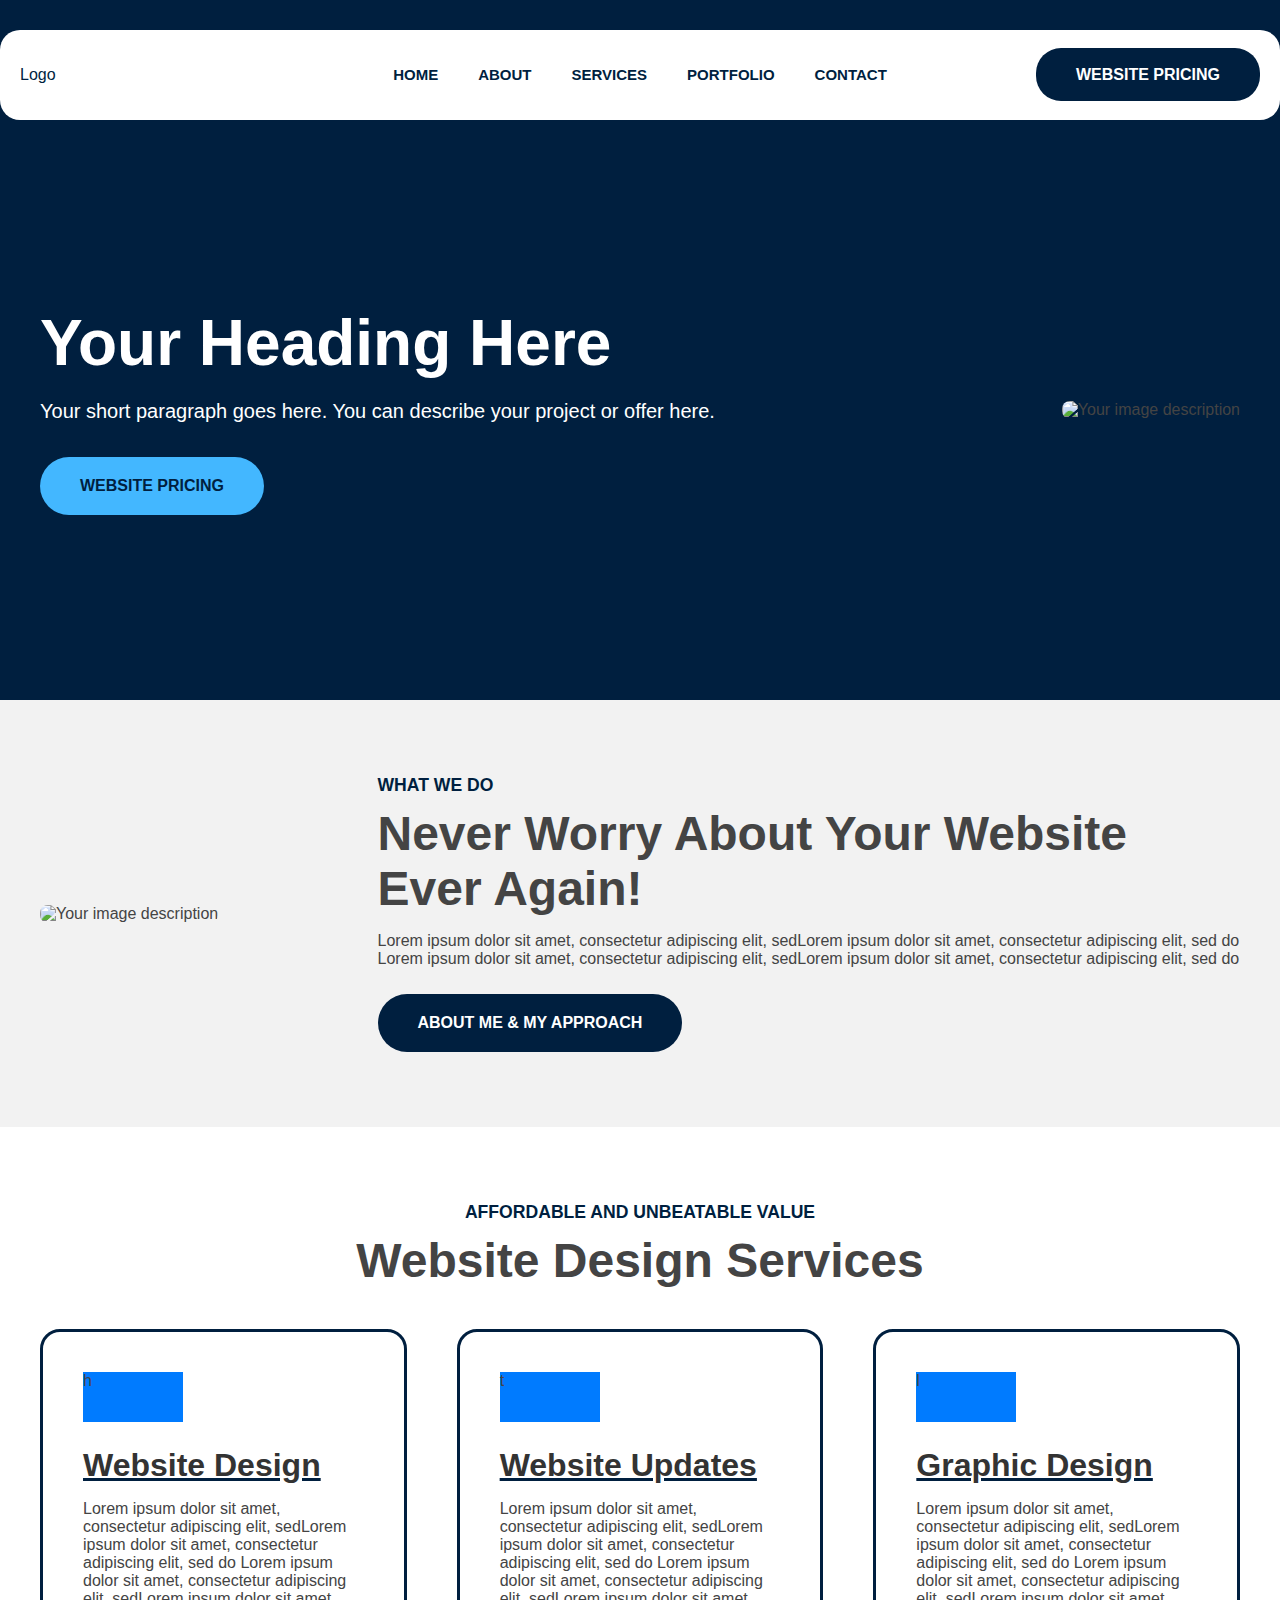
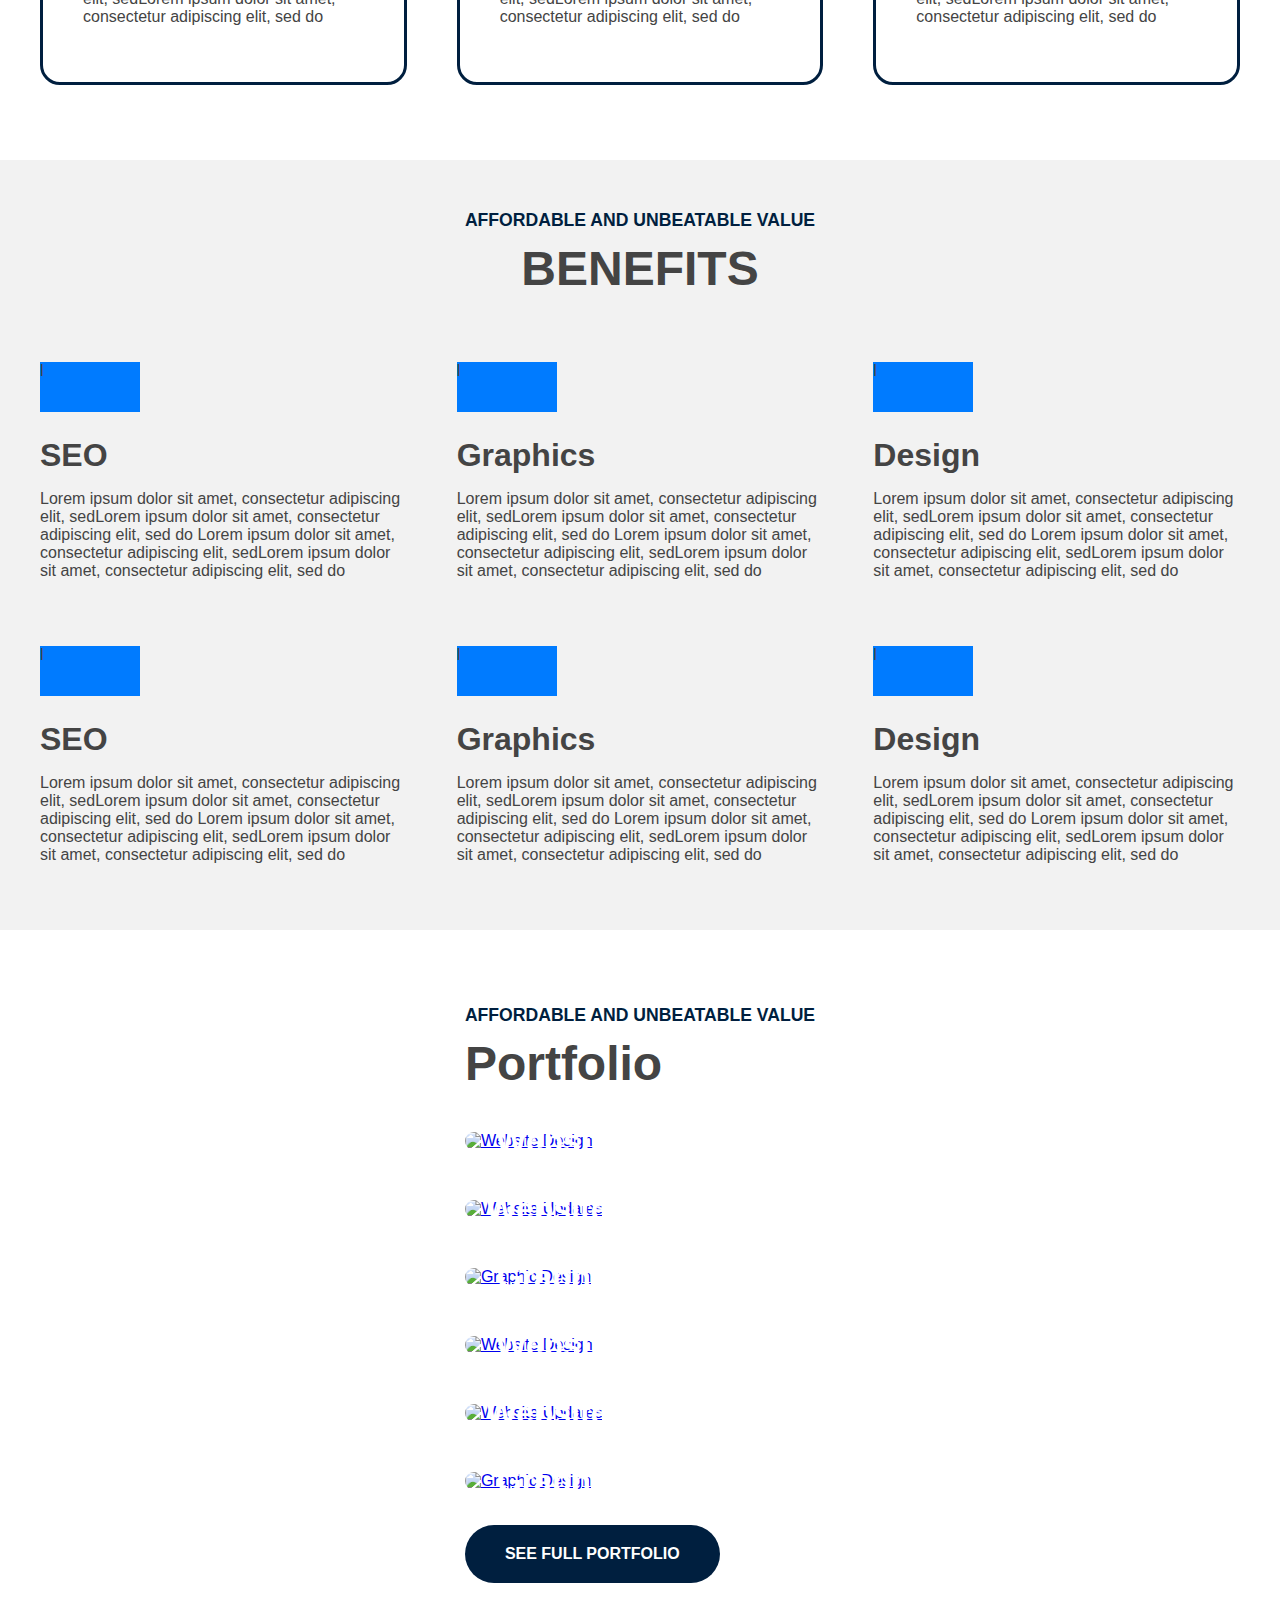
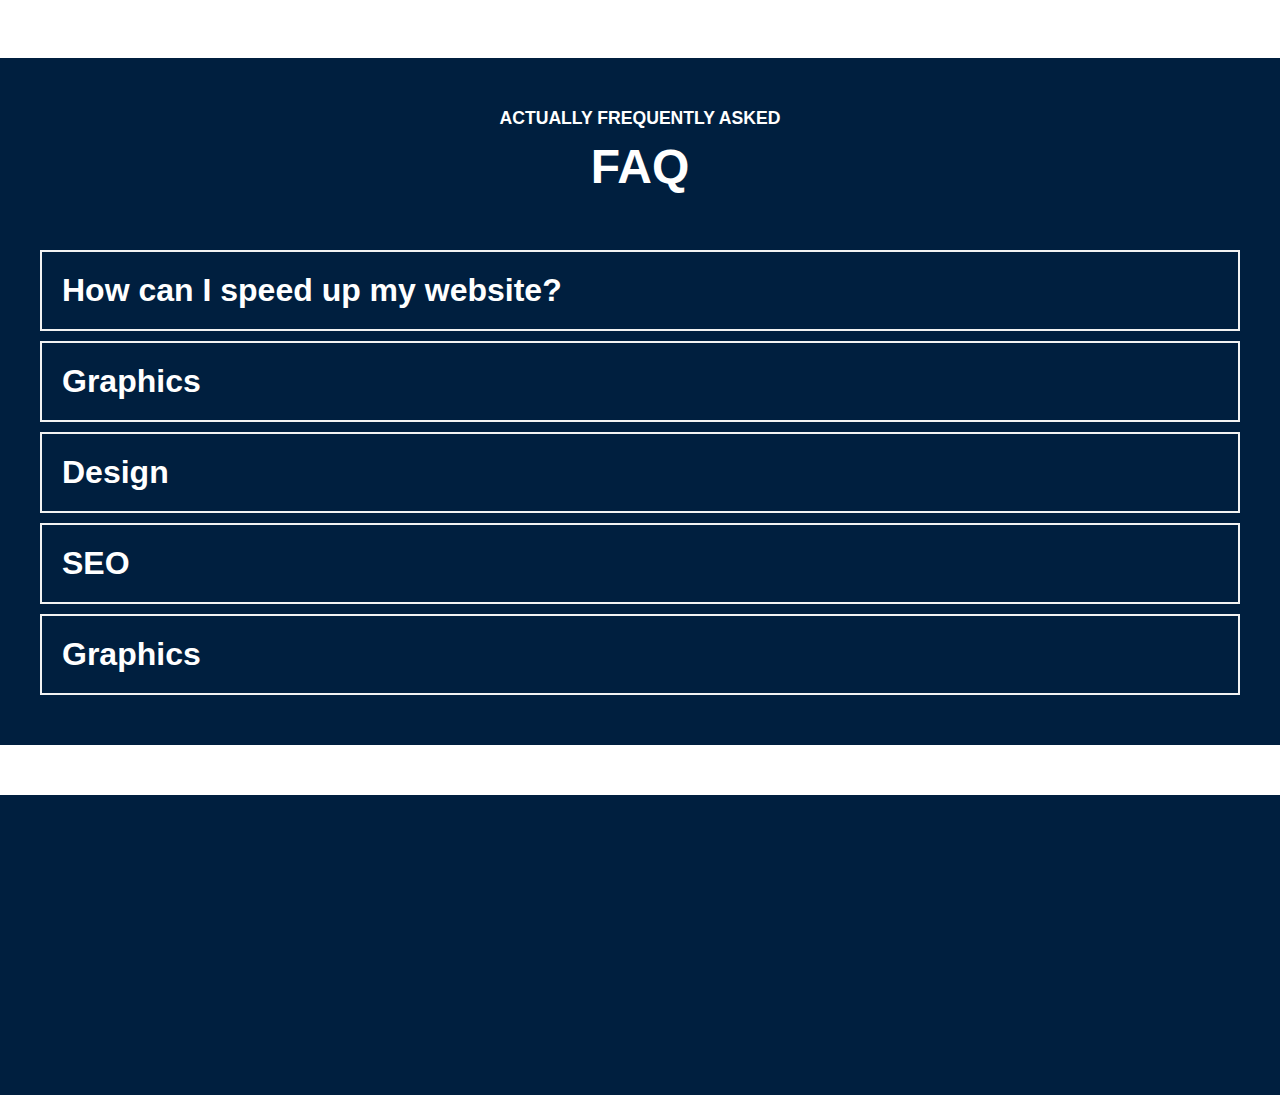
==== index.html @ e33dcdde "Added FAQs" ====
<!DOCTYPE html>
<html lang="en">
  <head>
    <meta charset="UTF-8" />
    <meta name="viewport" content="width=device-width, initial-scale=1.0" />
    <title>Weston</title>
    <link rel="stylesheet" href="./src/assets/css/root.css" />
    <link rel="stylesheet" href="./src/assets/css/local.css" />
  </head>
  <body>
    <header>
      <a href="#" class="logo">Logo</a>
      <nav class="nav">
        <ul class="nav-list">
          <li><a href="#">HOME</a></li>
          <li><a href="#">ABOUT</a></li>
          <li><a href="#">SERVICES</a></li>
          <li><a href="#">PORTFOLIO</a></li>
          <li><a href="#">CONTACT</a></li>
        </ul>
        <div class="hamburger">
          <span></span>
          <span></span>
          <span></span>
        </div>
      </nav>
      <div class="nav-cta">
        <a href="https://google.com">WEBSITE PRICING</a>
      </div>
    </header>

    <main>
      <section id="hero-section">
        <div class="hero">
          <div class="hero-text">
            <h1>Your Heading Here</h1>
            <p>
              Your short paragraph goes here. You can describe your project or
              offer here.
            </p>
            <a href="#" class="light-btn">WEBSITE PRICING</a>
          </div>
          <div class="hero-image">
            <img
              src="./src/assets/images/Advertising.JPG"
              alt="Your image description"
            />
          </div>
        </div>
      </section>

      <section id="about-section">
        <div class="about">
          <div class="about-image">
            <img
              src="./src/assets/images/Advertising.JPG"
              alt="Your image description"
            />
          </div>
          <div class="about-text">
            <h4>WHAT WE DO</h4>
            <h1>Never Worry About Your Website Ever Again!</h1>
            <p>
              Lorem ipsum dolor sit amet, consectetur adipiscing elit, sedLorem
              ipsum dolor sit amet, consectetur adipiscing elit, sed do Lorem
              ipsum dolor sit amet, consectetur adipiscing elit, sedLorem ipsum
              dolor sit amet, consectetur adipiscing elit, sed do
            </p>
            <a href="#" class="dark-btn">ABOUT ME & MY APPROACH</a>
          </div>
        </div>
      </section>

      <section id="services-section">
        <h4>AFFORDABLE AND UNBEATABLE VALUE</h4>
        <h1>Website Design Services</h1>
        <div class="services">
          <div class="service">
            <div class="icon">h</div>
            <h2><a href="#">Website Design</a></h2>
            <p>
              Lorem ipsum dolor sit amet, consectetur adipiscing elit, sedLorem
              ipsum dolor sit amet, consectetur adipiscing elit, sed do Lorem
              ipsum dolor sit amet, consectetur adipiscing elit, sedLorem ipsum
              dolor sit amet, consectetur adipiscing elit, sed do
            </p>
          </div>
          <div class="service">
            <div class="icon">t</div>
            <h2><a href="#">Website Updates</a></h2>
            <p>
              Lorem ipsum dolor sit amet, consectetur adipiscing elit, sedLorem
              ipsum dolor sit amet, consectetur adipiscing elit, sed do Lorem
              ipsum dolor sit amet, consectetur adipiscing elit, sedLorem ipsum
              dolor sit amet, consectetur adipiscing elit, sed do
            </p>
          </div>
          <div class="service">
            <div class="icon">l</div>
            <h2><a href="#">Graphic Design</a></h2>
            <p>
              Lorem ipsum dolor sit amet, consectetur adipiscing elit, sedLorem
              ipsum dolor sit amet, consectetur adipiscing elit, sed do Lorem
              ipsum dolor sit amet, consectetur adipiscing elit, sedLorem ipsum
              dolor sit amet, consectetur adipiscing elit, sed do
            </p>
          </div>
        </div>
      </section>

      <section id="benefits-section">
        <h4>AFFORDABLE AND UNBEATABLE VALUE</h4>
        <h1>BENEFITS</h1>
        <div class="benefits">
          <div class="benefit">
            <div class="icon">l</div>
            <h2>SEO</h2>
            <p>
              Lorem ipsum dolor sit amet, consectetur adipiscing elit, sedLorem
              ipsum dolor sit amet, consectetur adipiscing elit, sed do Lorem
              ipsum dolor sit amet, consectetur adipiscing elit, sedLorem ipsum
              dolor sit amet, consectetur adipiscing elit, sed do
            </p>
          </div>
          <div class="benefit">
            <div class="icon">l</div>
            <h2>Graphics</h2>
            <p>
              Lorem ipsum dolor sit amet, consectetur adipiscing elit, sedLorem
              ipsum dolor sit amet, consectetur adipiscing elit, sed do Lorem
              ipsum dolor sit amet, consectetur adipiscing elit, sedLorem ipsum
              dolor sit amet, consectetur adipiscing elit, sed do
            </p>
          </div>
          <div class="benefit">
            <div class="icon">l</div>
            <h2>Design</h2>
            <p>
              Lorem ipsum dolor sit amet, consectetur adipiscing elit, sedLorem
              ipsum dolor sit amet, consectetur adipiscing elit, sed do Lorem
              ipsum dolor sit amet, consectetur adipiscing elit, sedLorem ipsum
              dolor sit amet, consectetur adipiscing elit, sed do
            </p>
          </div>
          <div class="benefit">
            <div class="icon">l</div>
            <h2>SEO</h2>
            <p>
              Lorem ipsum dolor sit amet, consectetur adipiscing elit, sedLorem
              ipsum dolor sit amet, consectetur adipiscing elit, sed do Lorem
              ipsum dolor sit amet, consectetur adipiscing elit, sedLorem ipsum
              dolor sit amet, consectetur adipiscing elit, sed do
            </p>
          </div>
          <div class="benefit">
            <div class="icon">l</div>
            <h2>Graphics</h2>
            <p>
              Lorem ipsum dolor sit amet, consectetur adipiscing elit, sedLorem
              ipsum dolor sit amet, consectetur adipiscing elit, sed do Lorem
              ipsum dolor sit amet, consectetur adipiscing elit, sedLorem ipsum
              dolor sit amet, consectetur adipiscing elit, sed do
            </p>
          </div>
          <div class="benefit">
            <div class="icon">l</div>
            <h2>Design</h2>
            <p>
              Lorem ipsum dolor sit amet, consectetur adipiscing elit, sedLorem
              ipsum dolor sit amet, consectetur adipiscing elit, sed do Lorem
              ipsum dolor sit amet, consectetur adipiscing elit, sedLorem ipsum
              dolor sit amet, consectetur adipiscing elit, sed do
            </p>
          </div>
        </div>
      </section>

      <section id="portfolio-section">
        <h4>AFFORDABLE AND UNBEATABLE VALUE</h4>
        <h1>Portfolio</h1>
        <div class="portfolio">
          <a href="website-design.html" class="portfolio-item">
            <img
              src="/src/assets/images/Advertising.JPG"
              alt="Website Design"
            />
            <h2>Website Design</h2>
          </a>
          <a href="website-updates.html" class="portfolio-item">
            <img
              src="/src/assets/images/Advertising.JPG"
              alt="Website Updates"
            />
            <h2>Website Updates</h2>
          </a>
          <a href="graphic-design.html" class="portfolio-item">
            <img
              src="/src/assets/images/Advertising.JPG"
              alt="Graphic Design"
            />
            <h2>Graphic Design</h2>
          </a>
          <a href="website-design.html" class="portfolio-item">
            <img
              src="/src/assets/images/Advertising.JPG"
              alt="Website Design"
            />
            <h2>Website Design</h2>
          </a>
          <a href="website-updates.html" class="portfolio-item">
            <img
              src="/src/assets/images/Advertising.JPG"
              alt="Website Updates"
            />
            <h2>Website Updates</h2>
          </a>
          <a href="graphic-design.html" class="portfolio-item">
            <img
              src="/src/assets/images/Advertising.JPG"
              alt="Graphic Design"
            />
            <h2>Graphic Design</h2>
          </a>
        </div>
        <a href="#" class="dark-btn">SEE FULL PORTFOLIO</a>
      </section>

      <section id="faq-section">
        <h4>ACTUALLY FREQUENTLY ASKED</h4>
        <h1>FAQ</h1>
        <div class="questions">
          <div class="question">
            <h2 class="question-title">How can I speed up my website?</h2>
            <p class="question-answer">
              Lorem ipsum dolor sit amet, consectetur adipiscing elit, sed do
              eiusmod tempor incididunt ut labore et dolore magna aliqua.
            </p>
          </div>
          <div class="question">
            <h2 class="question-title">Graphics</h2>
            <p class="question-answer">
              Lorem ipsum dolor sit amet, consectetur adipiscing elit, sed do
              eiusmod tempor incididunt ut labore et dolore magna aliqua.
            </p>
          </div>
          <div class="question">
            <h2 class="question-title">Design</h2>
            <p class="question-answer">
              Lorem ipsum dolor sit amet, consectetur adipiscing elit, sed do
              eiusmod tempor incididunt ut labore et dolore magna aliqua.
            </p>
          </div>
          <div class="question">
            <h2 class="question-title">SEO</h2>
            <p class="question-answer">
              Lorem ipsum dolor sit amet, consectetur adipiscing elit, sed do
              eiusmod tempor incididunt ut labore et dolore magna aliqua.
            </p>
          </div>
          <div class="question">
            <h2 class="question-title">Graphics</h2>
            <p class="question-answer">
              Lorem ipsum dolor sit amet, consectetur adipiscing elit, sed do
              eiusmod tempor incididunt ut labore et dolore magna aliqua.
            </p>
          </div>
        </div>
      </section>
    </main>

    <footer></footer>

    <script src="./src/assets/js/script.js"></script>
  </body>
</html>
---- src/assets/css/root.css ----
/* Reset and body styling */
* {
  box-sizing: border-box;
}

body {
  font-family: Arial, Helvetica, sans-serif;
  color: #444;
  margin: 0;
  padding: 0;
  display: flex;
  flex-direction: column;
  align-items: center;
}

/* Global h1 styling */
h1 {
  font-size: 3rem;
  font-weight: bold;
  margin-bottom: 1rem;
  margin-top: 0px;
}

h2 {
  font-size: 2rem;
  margin-top: 25px;
  margin-bottom: 15px;
}

h3 {
  font-size: 2rem;
  margin-top: 25px;
  margin-bottom: 15px;
  text-decoration: underline;
}

h4 {
  color: #001f3f;
  font-size: 1.1rem;
  margin-top: 0px;
  margin-bottom: 10px;
}

@media (max-width: 1024px) {
  h1 {
    font-size: 2rem;
  }

  h2 {
    font-size: 1.5rem;
  }

  h3 {
    font-size: 0.9rem;
  }
}

.light-btn {
  display: inline-block;
  padding: 20px 40px;
  background-color: #43b7ff;
  color: #001f3f;
  text-decoration: none;
  border-radius: 35px;
  font-weight: bold;
  margin-top: 10px;
}

.light-btn:hover {
  background-color: white;
}

.dark-btn {
  display: inline-block;
  padding: 20px 40px;
  background-color: #001f3f;
  color: white;
  text-decoration: none;
  border-radius: 35px;
  font-weight: bold;
  margin-top: 10px;
}

.dark-btn:hover {
  background-color: #007bff;
}

.icon {
  background-color: #007bff;
  width: 100px;
  height: 50px;
}

.nav-cta {
  flex: 1;
  text-align: right;
}

.nav-cta a {
  text-align: center;
  text-decoration: none;
  color: white;
  background-color: #001f3f;
  font-weight: bold;
  padding: 18px 40px;
  border-radius: 25px;
}

.nav-cta a:hover {
  background-color: #007bff;
}

/* Header styling */
header {
  width: 100%;
  height: 90px;
  display: flex;
  align-items: center;
  justify-content: space-between;
  max-width: 1400px;
  padding: 10px 20px;
  margin-top: 30px;
  background-color: white;
  border-radius: 20px;
  z-index: 2;
  transition: all 0.3s ease;
}

/* Sticky header styling */
header.sticky {
  position: sticky;
  top: 0;
  left: 0;
  width: 100%;
  max-width: 100%;
  border-radius: 0; /* Remove border radius */
  box-shadow: 0px 4px 8px rgba(0, 0, 0, 0.1);
  z-index: 10;
}

.logo {
  flex: 1;
  text-decoration: none;
  color: #001f3f;
}

.nav {
  flex: 2;
  position: relative;
}

.nav-list {
  display: flex;
  justify-content: center;
  list-style: none;
  padding: 0;
  margin: 0;
}

.nav-list li {
  margin: 0 20px;
}

.nav-list a {
  text-decoration: none;
  color: #001f3f;
  font-weight: bold;
  font-size: 15px;
}

.nav-list a:hover {
  color: #007bff;
}

/* Hamburger menu styling */
.hamburger {
  display: none;
  flex-direction: column;
  cursor: pointer;
  gap: 4px;
  border-radius: 8px;
  background-color: #001f3f; /* Dark blue background */
  transition: background-color 0.3s ease;
  width: 50px;
  height: 50px;
}

.hamburger span {
  width: 25px;
  height: 3px;
  background-color: white;
  transition: all 0.3s ease;
}

/* Transform hamburger into 'X' */
.hamburger.active span:nth-child(1) {
  transform: rotate(45deg);
  position: relative;
  top: 8px;
}

.hamburger.active span:nth-child(2) {
  opacity: 0; /* Hide the middle bar */
}

.hamburger.active span:nth-child(3) {
  transform: rotate(-45deg);
  position: relative;
  top: -8px;
}

/* Responsive Styling */
@media (max-width: 1024px) {
  header {
    display: block;
    width: 90%;
  }

  .logo {
    position: relative;
    top: 25px;
  }

  .nav {
    display: block;
  }

  .nav-list {
    display: none; /* Hide the navigation links */
  }

  .nav-cta {
    display: none; /* Hide the CTA button */
  }

  .hamburger {
    display: flex; /* Show the hamburger menu */
    align-items: center;
    justify-content: center;
    margin-left: auto;
  }

  .nav-list.active {
    display: flex;
    flex-direction: column;
    position: absolute;
    text-align: center;
    width: 100%;
    top: 60px;
    background-color: rgb(252, 252, 252);
    padding: 25px;
    border-radius: 10px;
    box-shadow: 0px 4px 8px rgba(0, 0, 0, 0.1);
  }

  .nav-list.active li {
    margin: 15px 0;
  }

  .nav-list.active li a {
    font-size: clamp(15px, 2vw, 24px);
  }
}

main {
  width: 100%;
  display: flex;
  flex-direction: column;
  align-items: center;
  margin-bottom: 50px;
}

footer {
  width: 100%;
  height: 300px;
  background-color: #001f3f;
}
---- src/assets/css/local.css ----
/* PAGE-SPECIFIC STYLES FOR THE HOME PAGE */

/*-- -------------------------- -->
<---          Home           -->
<--- -------------------------- -*/

#hero-section {
  width: 100%;
  height: 700px;
  background-color: #001f3f;
  margin-top: -120px;
  display: flex;
  align-items: center;
  justify-content: center;
}

/* HERO SECTION */
.hero {
  display: flex;
  align-items: center;
  justify-content: space-between;
  max-width: 1400px;
  width: 100%;
  padding: 10px 40px;
  overflow: hidden;
}

.hero-text {
  margin-top: 120px;
  color: white;
}

.hero-text h1 {
  font-size: 4rem;
  margin-bottom: 1rem;
}

.hero-text p {
  font-size: 1.25rem;
  margin-bottom: 1.5rem;
}

.hero-image {
  margin-left: 25px;
  margin-top: 120px;
}

.hero-image img {
  min-width: 100px;
  max-width: 400px;
  height: auto;
  object-fit: cover;
  border-radius: 8px;
}

/* Responsive Styles */
@media (max-width: 1024px) {
  .hero {
    flex-direction: column; /* Stack items on top of each other */
    height: auto; /* Allow height to adjust based on content */
    padding: 20px; /* Add more padding on mobile */
  }

  .hero-text {
    max-width: 100%; /* Allow text to take full width */
    text-align: center; /* Center text on smaller screens */
  }

  .hero h1 {
    font-size: 2.5rem; /* Smaller font size for mobile */
  }

  .hero p {
    font-size: 1rem; /* Smaller paragraph size for mobile */
  }

  .hero-image {
    max-height: 280px;
    display: flex; /* Center image */
    justify-content: center;
    margin: 0px;
    margin-top: 35px; /* Space above the image */
  }

  .hero-image img {
    max-width: 100%; /* Ensure image is responsive */
    height: auto; /* Maintain aspect ratio */
  }
}

/* ABOUT SECTION */
#about-section {
  width: 100%;
  background-color: #f2f2f2;
  display: flex;
  justify-content: center;
  align-items: center;
}

.about {
  display: flex;
  align-items: center;
  justify-content: space-between;
  max-width: 1400px;
  width: 100%;
  padding: 75px 40px;
}

.about-image {
  flex: 1;
}

.about-text {
  flex: 3;
  margin-left: 50px;
}

.about-image img {
  min-width: 100px;
  max-width: 400px;
  height: auto;
  object-fit: cover;
  border-radius: 8px;
}

/* Responsive Styles */
@media (max-width: 1024px) {
  .about {
    flex-direction: column;
    align-items: start;
    padding: 40px 20px;
  }

  .about-image {
    max-height: 400px;
    display: flex;
    justify-content: center;
    margin-top: 35px;
  }

  .about-image img {
    max-width: 100%; /* Ensure image is responsive */
    height: auto; /* Maintain aspect ratio. */
  }

  .about-text {
    order: -1;
    margin-left: 0px;
  }
}

#services-section {
  display: flex;
  flex-direction: column;
  align-items: center;
  max-width: 1300px;
  margin-top: 75px;
  margin-left: 40px;
  margin-right: 40px;
}

.services {
  display: grid;
  grid-template-columns: repeat(auto-fit, minmax(300px, 1fr));
  gap: 50px;
  margin-top: 25px;
}

.service {
  border: 3px solid #001f3f;
  border-radius: 20px;
  padding: 40px;
}

.service a {
  color: #333;
  text-decoration-color: #001f3f;
}

/* BENEFITS SECTION */
#benefits-section {
  width: 100%;
  background-color: #f2f2f2;
  display: flex;
  flex-direction: column;
  justify-content: center;
  align-items: center;
  padding-top: 50px;
  margin-top: 75px;
}

.benefits {
  display: grid;
  grid-template-columns: repeat(auto-fit, minmax(300px, 1fr));
  gap: 50px;
  max-width: 1300px;
  width: 100%;
  padding: 50px 40px;
}

#portfolio-section {
  display: flex;
  flex-direction: column;
  align-items: start;
  max-width: 1300px;
  margin-top: 75px;
  margin-left: 40px;
  margin-right: 40px;
}

.portfolio {
  display: grid;
  grid-template-columns: repeat(auto-fit, minmax(300px, 1fr));
  gap: 50px;
  margin-top: 25px;
  margin-bottom: 25px;
}

.portfolio-item {
  position: relative;
  overflow: hidden;
  border-radius: 20px;
}

/* Overlay background */
.portfolio-item::before {
  content: "";
  position: absolute;
  top: 0;
  left: 0;
  width: 100%;
  height: 100%;
  z-index: 1;
}

.portfolio-item img {
  width: 100%;
  height: 100%;
  object-fit: cover;
}

.portfolio-item h2 {
  position: absolute;
  top: 50%;
  left: 50%;
  transform: translate(-50%, -50%);
  margin: 0;
  color: white;
  text-align: center;
  padding: 10px 20px;
  border-radius: 10px;
  white-space: nowrap;
  z-index: 2;
}

/* FAQ SECTION */
#faq-section {
  width: 100%;
  background-color: #001f3f;
  color: white;
  display: flex;
  flex-direction: column;
  justify-content: center;
  align-items: center;
  padding-top: 50px;
  margin-top: 75px;
}

#faq-section h4 {
  color: white;
}

.questions {
  display: grid;
  grid-template-columns: repeat(1fr);
  max-width: 1300px;
  width: 100%;
  padding: 40px 40px;
}

.question {
  border: 2px solid #f2f2f2;
  padding: 10px 20px;
  margin-bottom: 10px;
}

.question-title {
  cursor: pointer;
  font-weight: bold;
  margin: 0;
  padding: 10px 0;
}

.question-answer {
  display: none; /* Hide answers by default */
  padding: 10px 0;
  color: #f2f2f2;
  margin: 0;
}
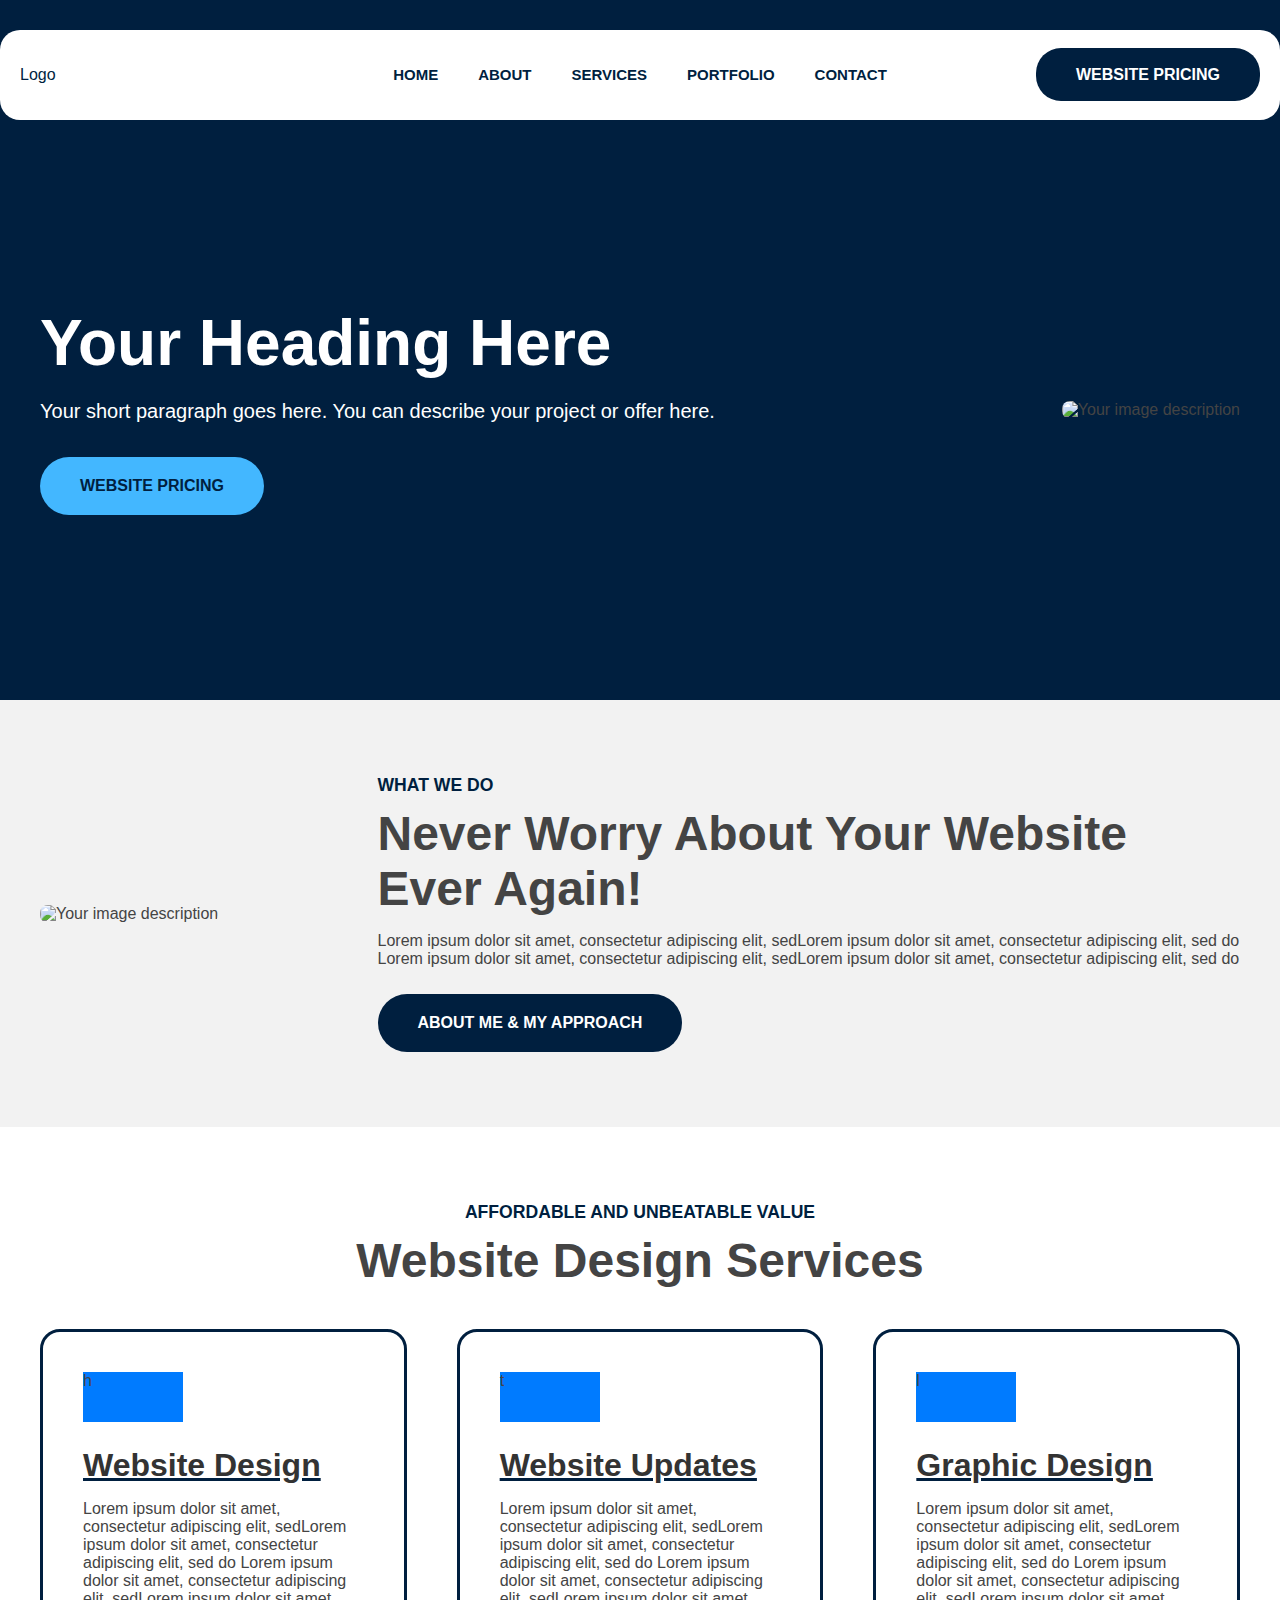
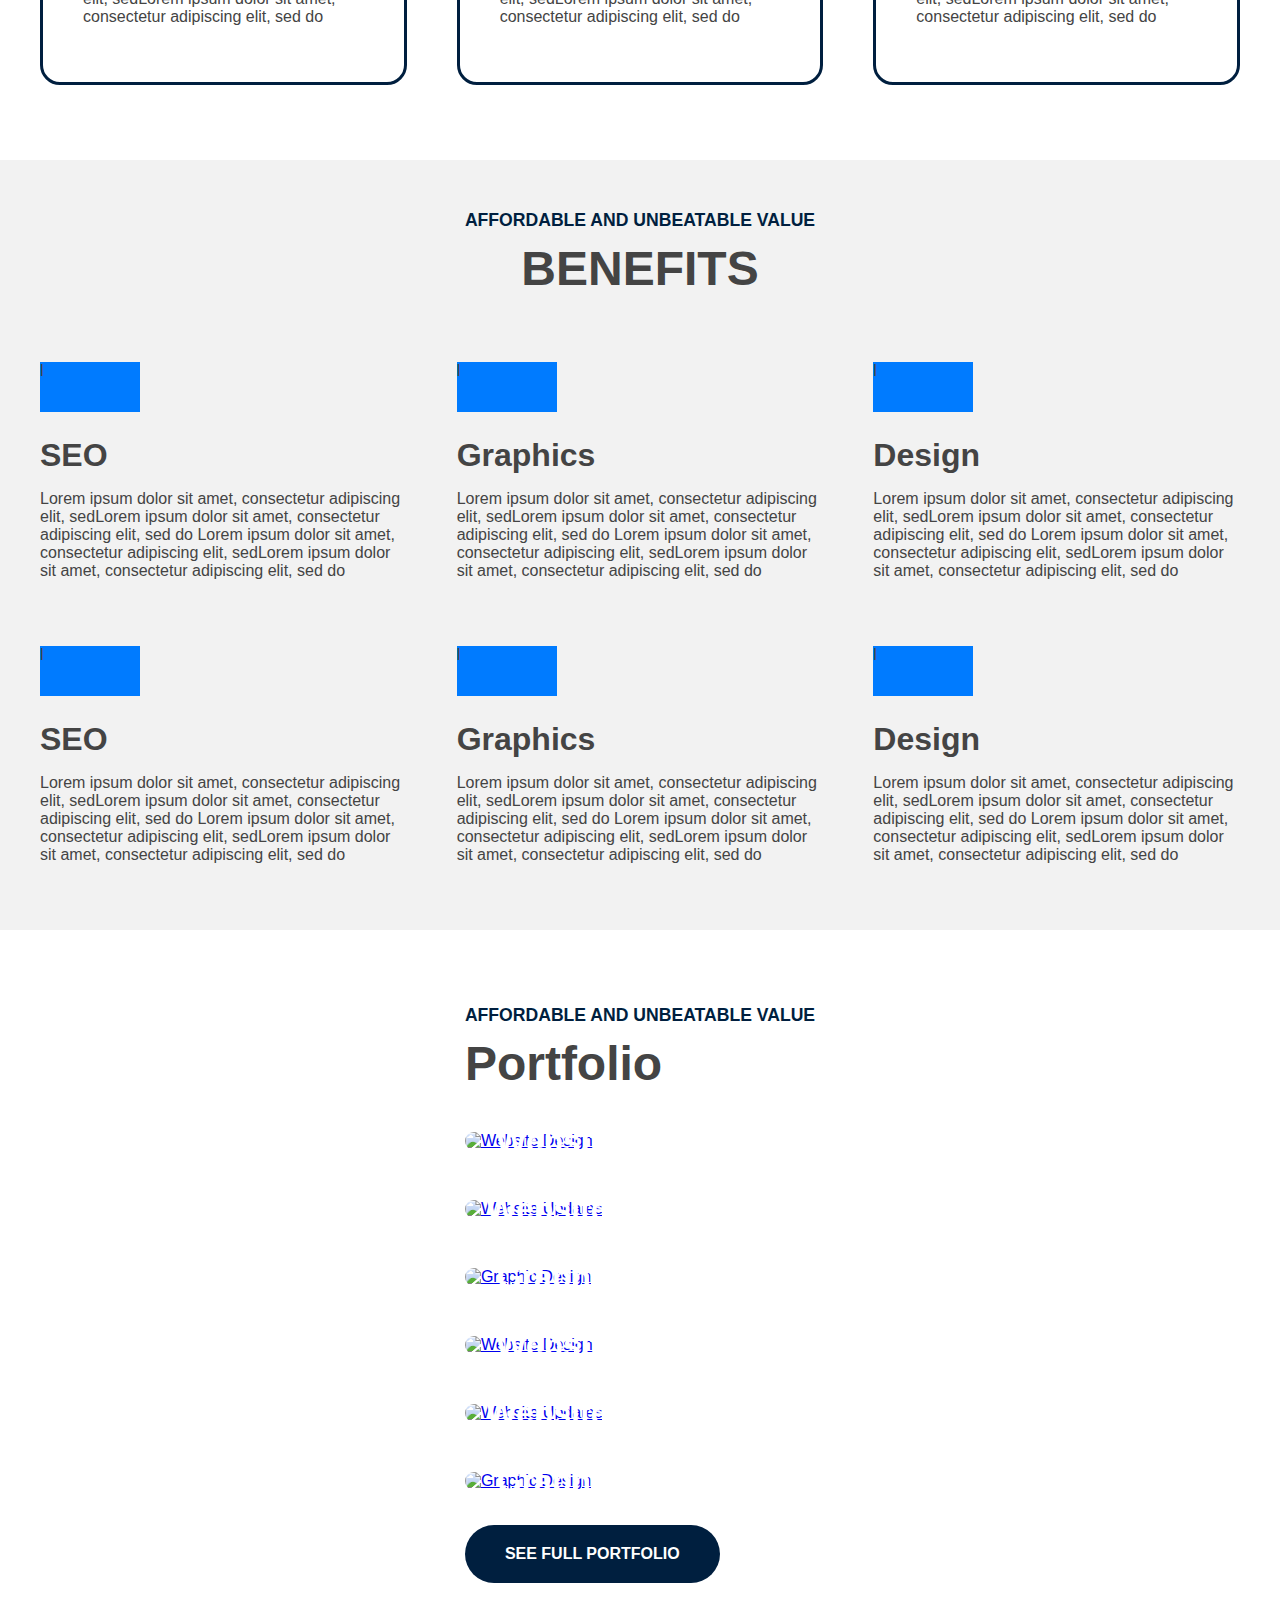
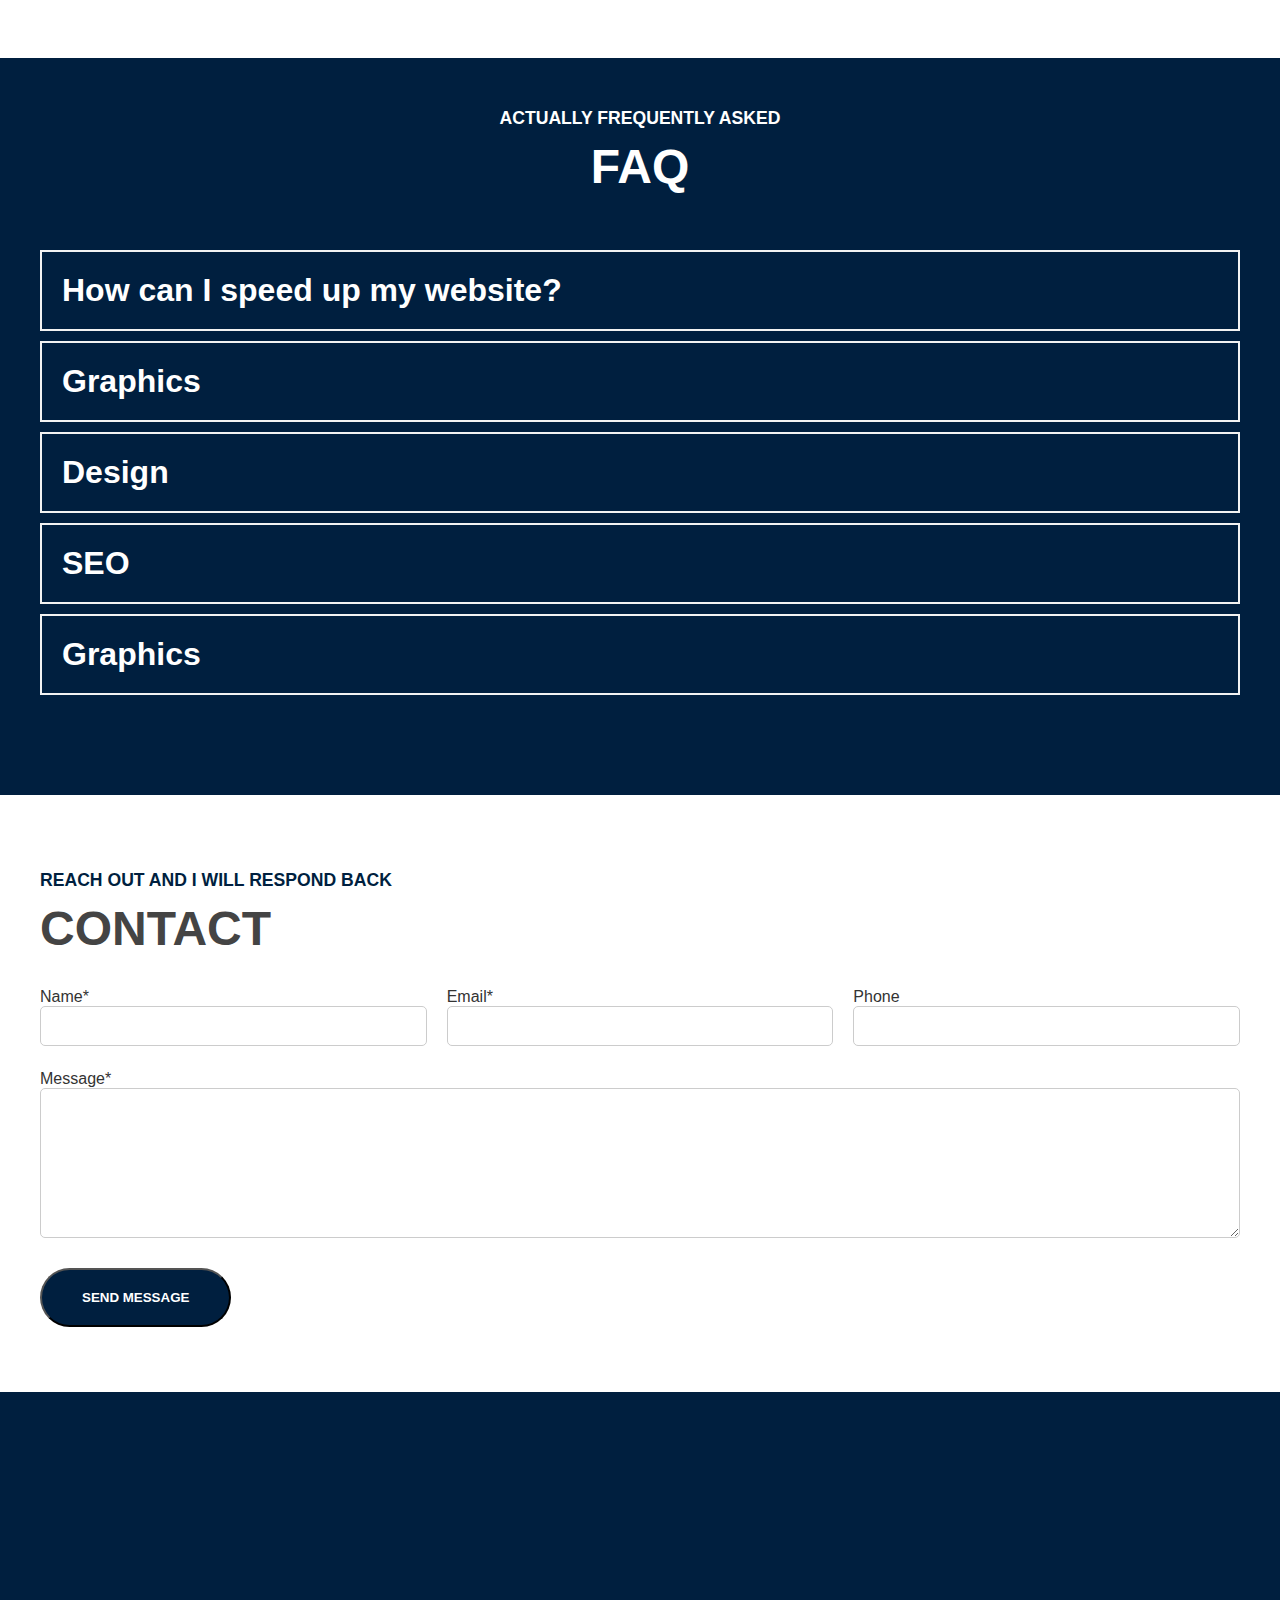
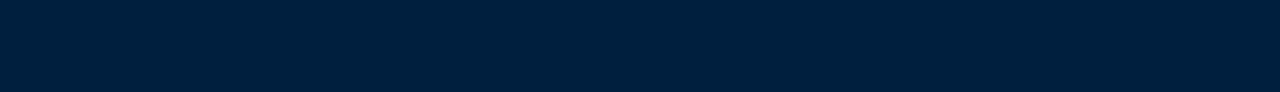
==== commit 4057444a: "Contact Section Updates" ====
--- a/index.html
+++ b/index.html
@@ -266,6 +266,43 @@
           </div>
         </div>
       </section>
+
+      <section id="contact-section">
+        <h4>REACH OUT AND I WILL RESPOND BACK</h4>
+        <h1>CONTACT</h1>
+        <form
+          name="contact"
+          action="POST"
+          data-netlify="true"
+          netlify-honeypot="bot-field"
+        >
+          <input type="hidden" name="form-name" value="contact" />
+          <p hidden>
+            <label
+              >Don’t fill this out if you're human: <input name="bot-field"
+            /></label>
+          </p>
+          <div class="form-row">
+            <p>
+              <label>Name* <input type="text" name="name" required /></label>
+            </p>
+            <p>
+              <label>Email* <input type="email" name="email" required /></label>
+            </p>
+            <p>
+              <label>Phone <input type="text" name="phone" /></label>
+            </p>
+          </div>
+          <p>
+            <label
+              >Message* <textarea name="message" required></textarea>
+            </label>
+          </p>
+          <p>
+            <button type="submit" class="dark-btn">SEND MESSAGE</button>
+          </p>
+        </form>
+      </section>
     </main>
 
     <footer></footer>
--- a/src/assets/css/local.css
+++ b/src/assets/css/local.css
@@ -262,7 +262,7 @@
   flex-direction: column;
   justify-content: center;
   align-items: center;
-  padding-top: 50px;
+  padding: 50px 0px;
   margin-top: 75px;
 }
 
@@ -297,3 +297,67 @@
   color: #f2f2f2;
   margin: 0;
 }
+
+#contact-section {
+  display: flex;
+  flex-direction: column;
+  align-items: flex-start; /* Align the section contents to the left */
+  width: 100%; /* Ensure the section takes full width */
+  max-width: 1380px;
+  margin-top: 75px;
+  padding-left: 40px;
+  padding-right: 40px;
+}
+
+form {
+  width: 100%; /* Ensure form takes up full width of its container */
+}
+
+form .form-row {
+  display: flex;
+  justify-content: space-between;
+  gap: 20px;
+  margin-bottom: 15px;
+}
+
+form .form-row p {
+  flex: 1;
+  margin-bottom: 0;
+}
+
+form p {
+  margin-bottom: 15px;
+}
+
+form label {
+  display: block;
+  margin-bottom: 8px;
+  color: #333;
+}
+
+form input[type="text"],
+form input[type="email"],
+form textarea {
+  width: 100%; /* Make the inputs and textarea take up full width */
+  padding: 10px;
+  border: 1px solid #ccc;
+  border-radius: 5px;
+  font-family: Arial, Helvetica, sans-serif;
+  font-size: 16px;
+}
+
+form textarea {
+  min-height: 150px;
+}
+
+.thank-you-message h2 {
+  color: #ccc;
+}
+
+/* Media Query for max-width 1024px */
+@media (max-width: 1024px) {
+  form .form-row {
+    flex-direction: column; /* Stack elements vertically */
+    gap: 0px;
+  }
+}
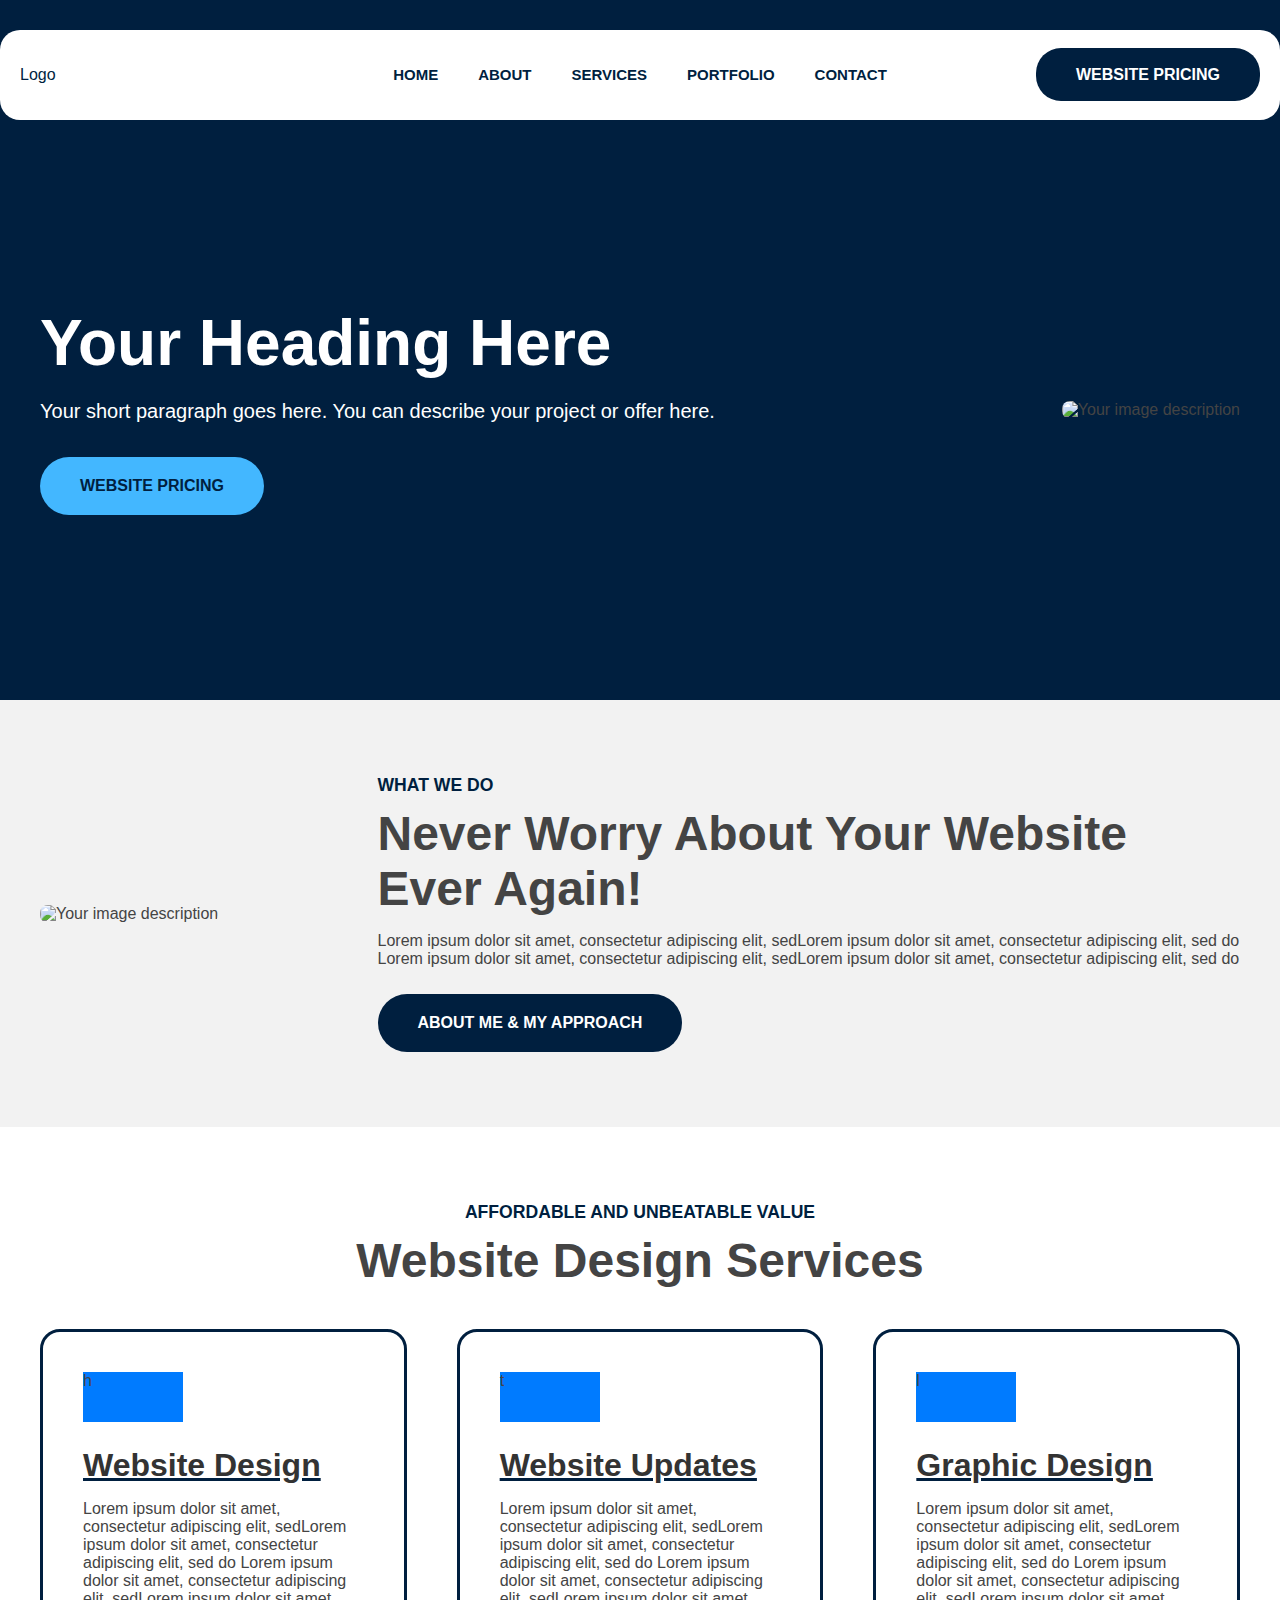
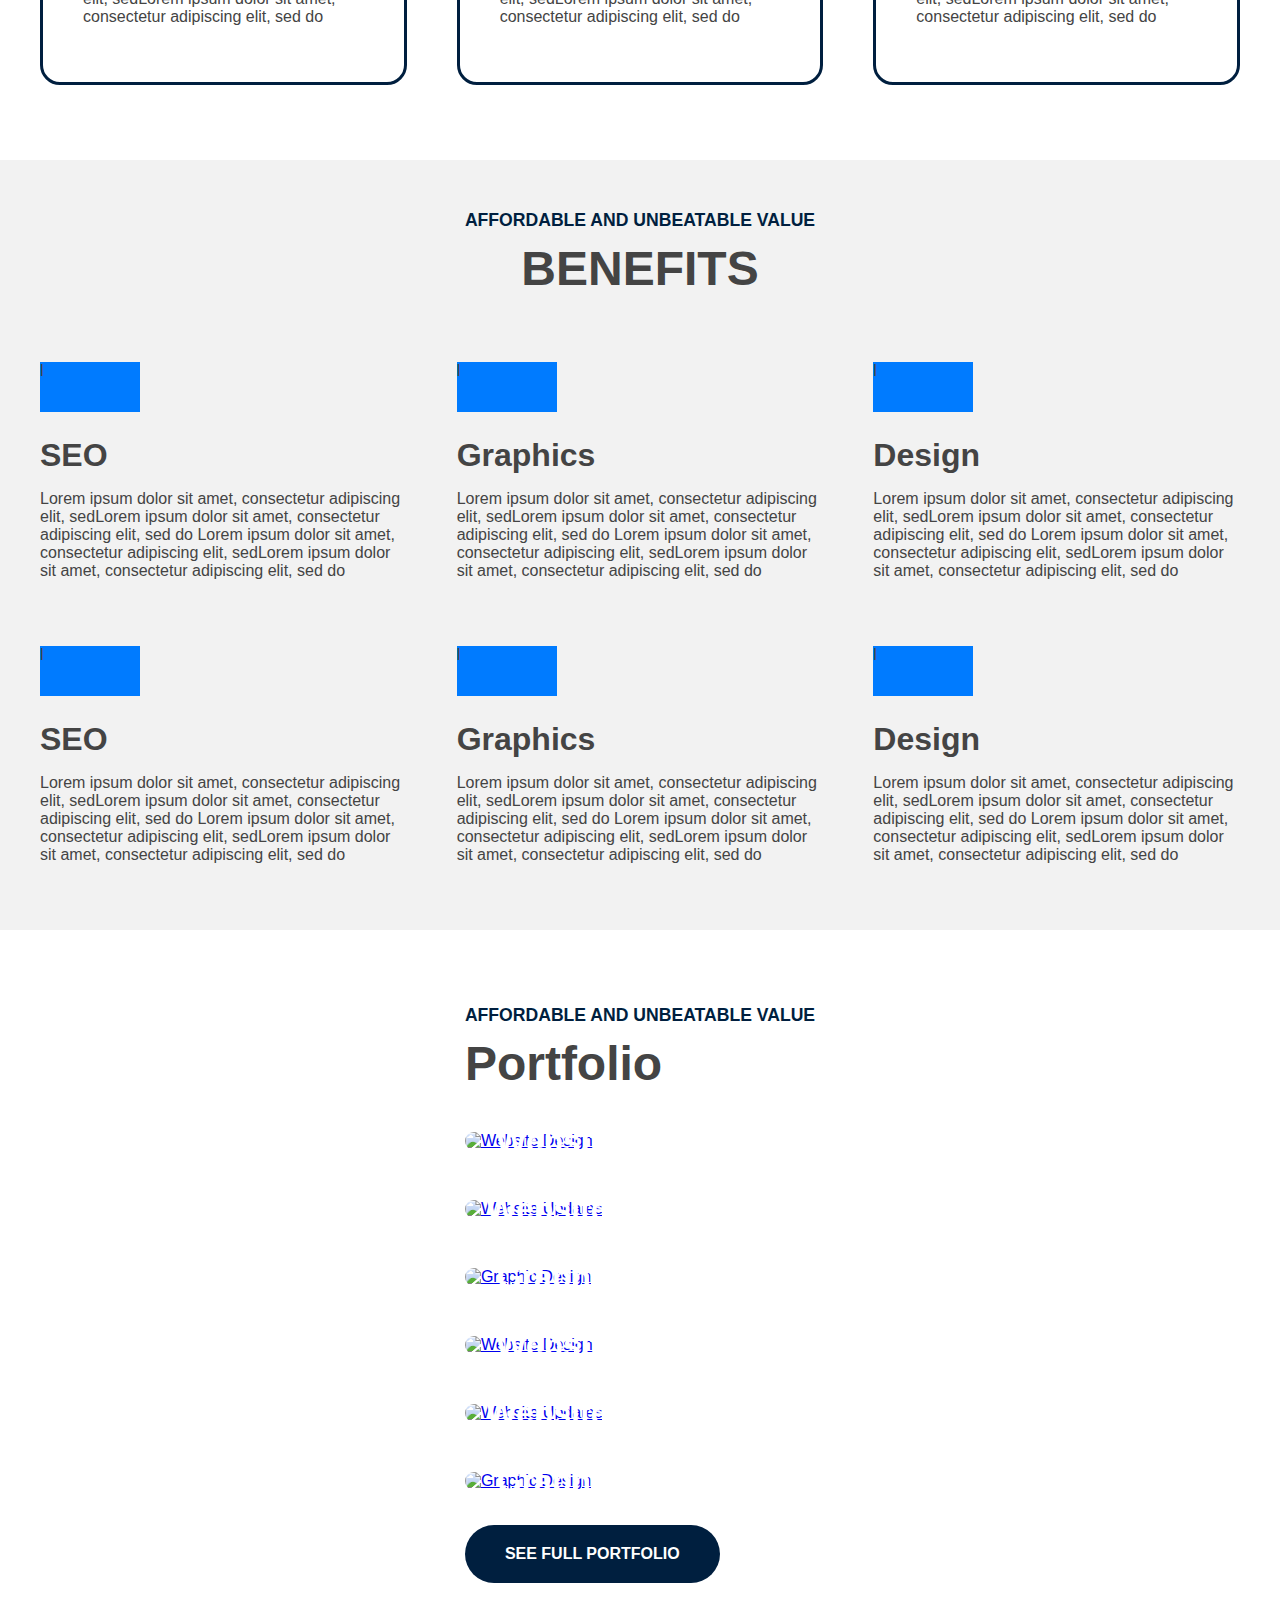
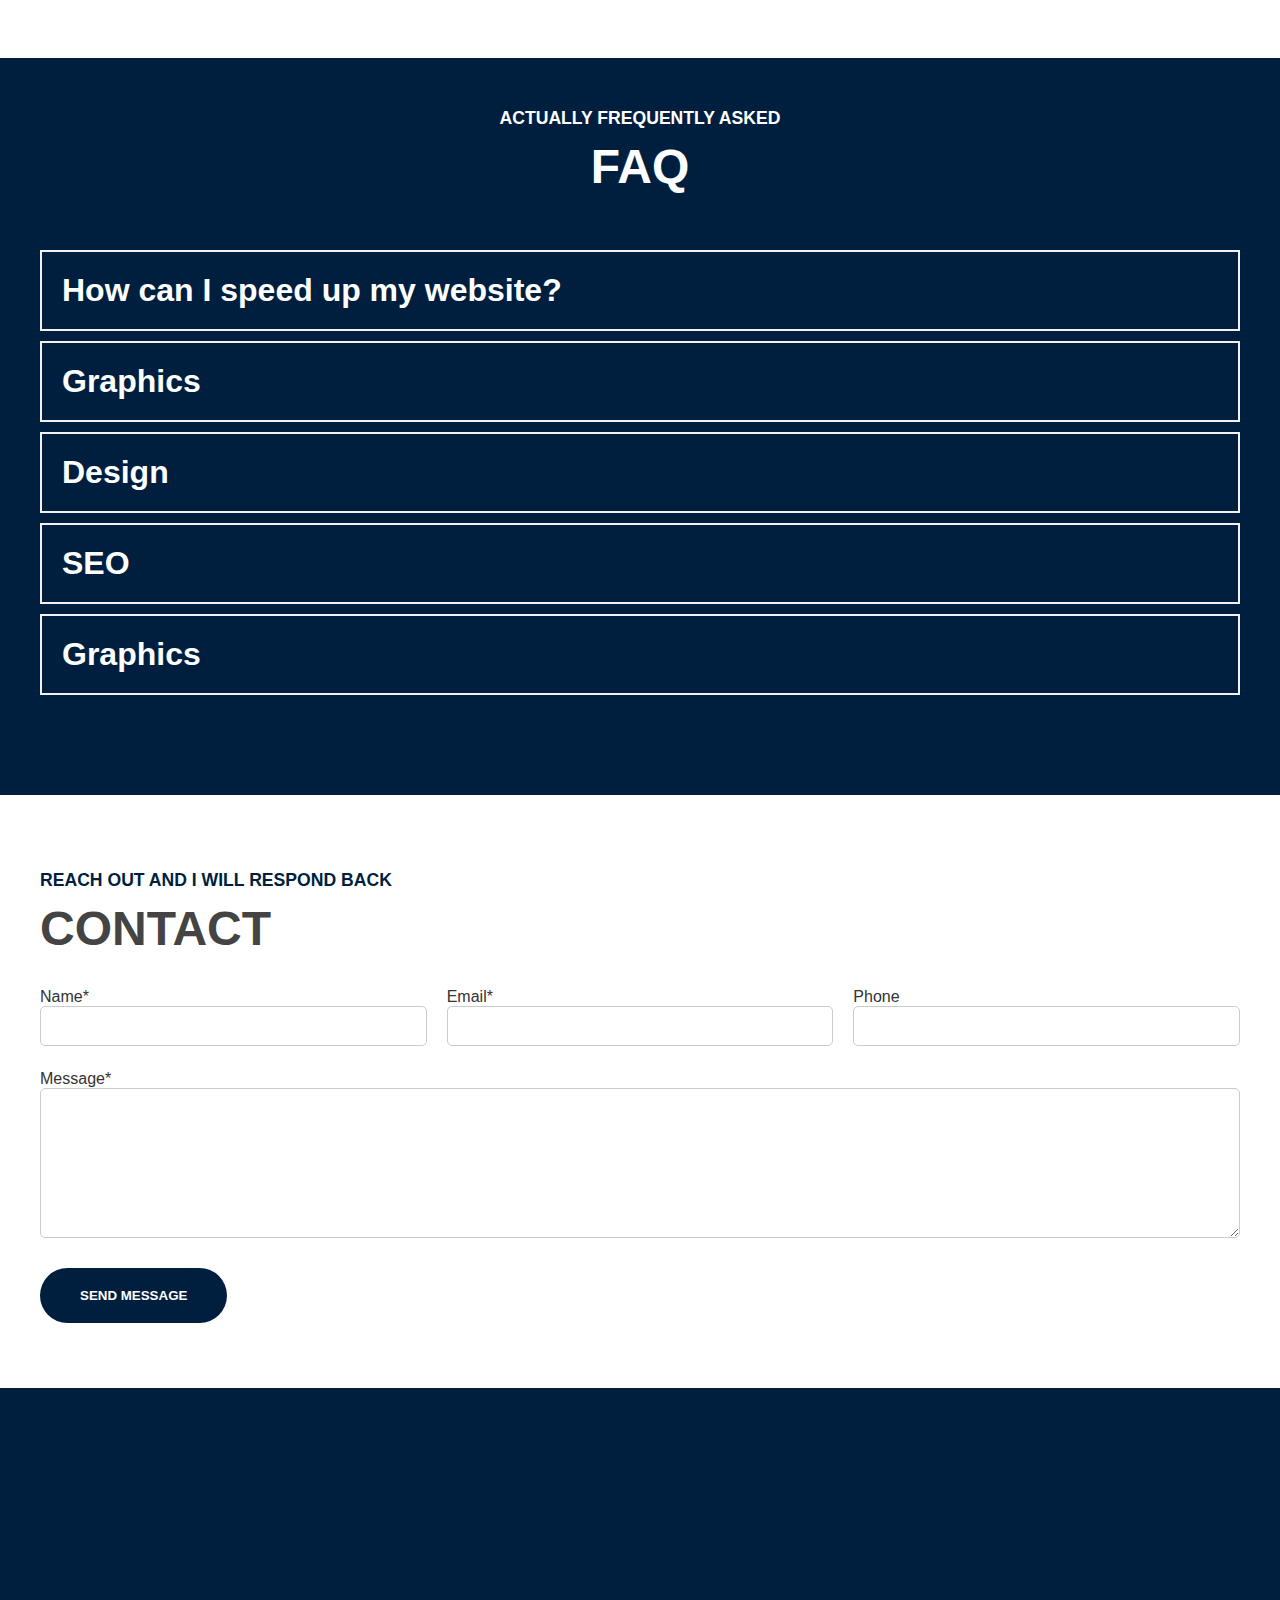
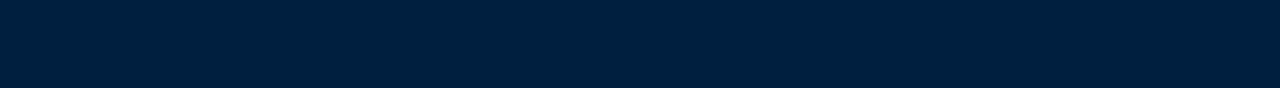
==== commit 14b5d769: "Navigation fixes" ====
--- a/index.html
+++ b/index.html
@@ -9,14 +9,14 @@
   </head>
   <body>
     <header>
-      <a href="#" class="logo">Logo</a>
+      <a href="index.html" class="logo">Logo</a>
       <nav class="nav">
         <ul class="nav-list">
-          <li><a href="#">HOME</a></li>
-          <li><a href="#">ABOUT</a></li>
-          <li><a href="#">SERVICES</a></li>
-          <li><a href="#">PORTFOLIO</a></li>
-          <li><a href="#">CONTACT</a></li>
+          <li><a href="index.html">HOME</a></li>
+          <li><a href="about.html">ABOUT</a></li>
+          <li><a href="services.html">SERVICES</a></li>
+          <li><a href="portfolio.html">PORTFOLIO</a></li>
+          <li><a href="contact.html">CONTACT</a></li>
         </ul>
         <div class="hamburger">
           <span></span>
--- a/src/assets/css/root.css
+++ b/src/assets/css/root.css
@@ -79,6 +79,8 @@
   border-radius: 35px;
   font-weight: bold;
   margin-top: 10px;
+  border: 0px;
+  cursor: pointer;
 }
 
 .dark-btn:hover {
@@ -183,6 +185,7 @@
   transition: background-color 0.3s ease;
   width: 50px;
   height: 50px;
+  margin-top: -7px;
 }
 
 .hamburger span {
@@ -234,7 +237,7 @@
   }
 
   .hamburger {
-    display: flex; /* Show the hamburger menu */
+    display: flex;
     align-items: center;
     justify-content: center;
     margin-left: auto;
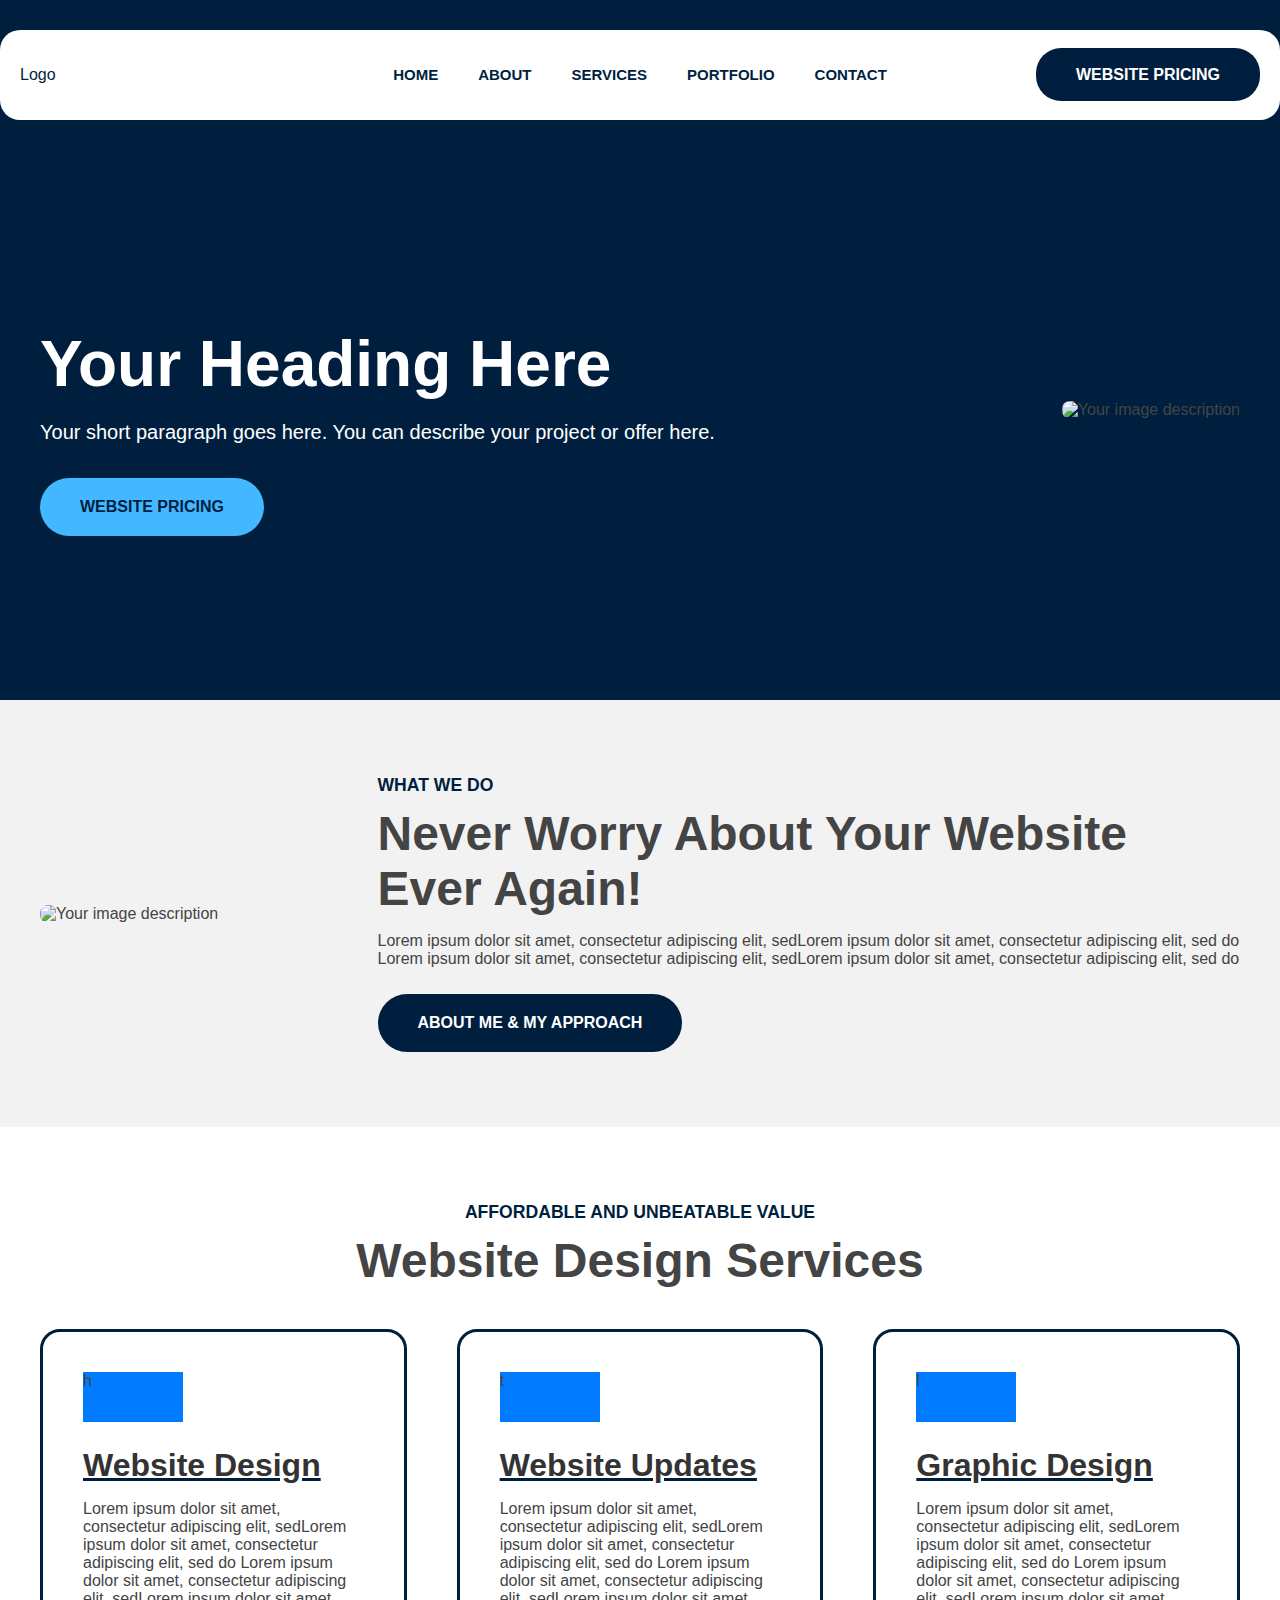
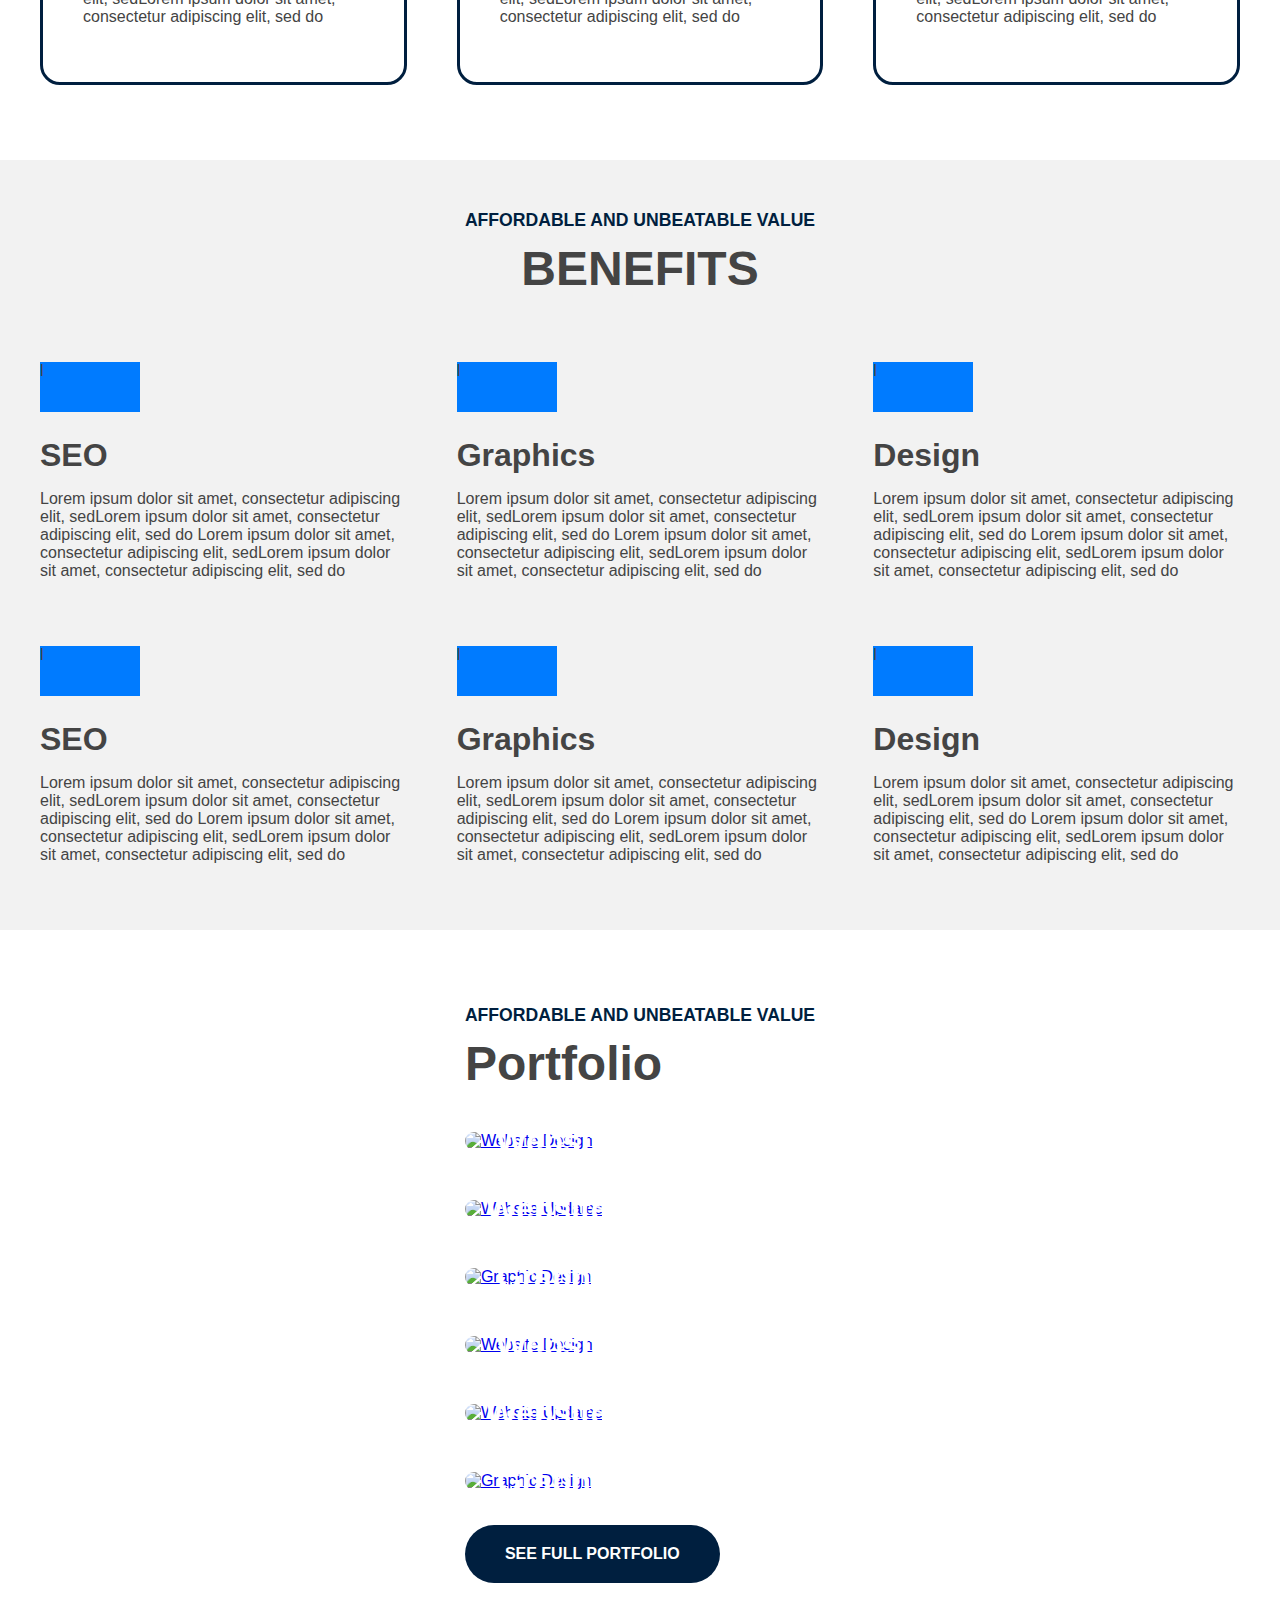
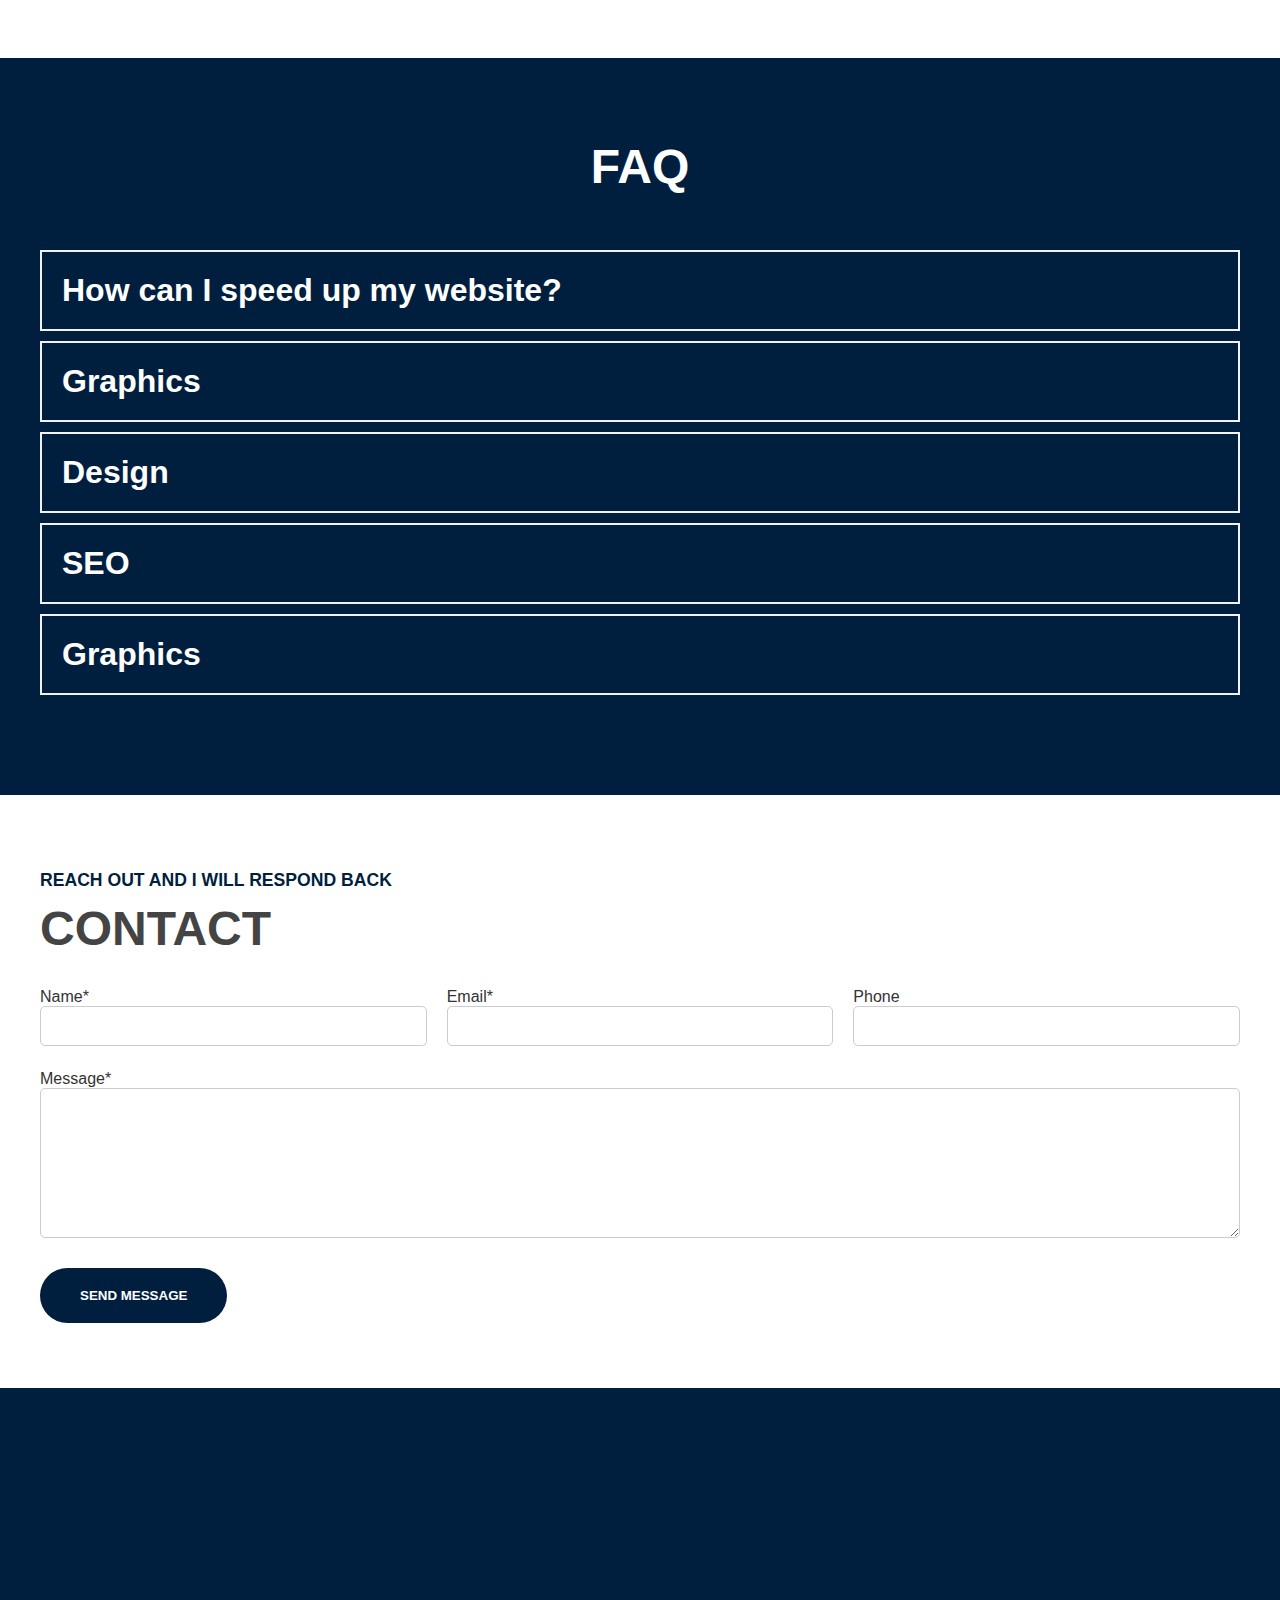
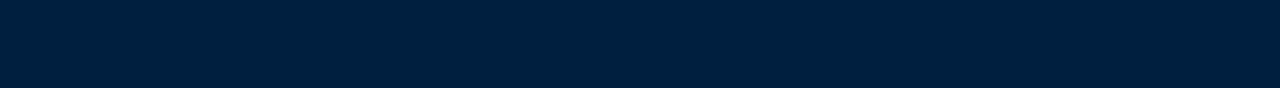
==== commit d4ea7a9b: "Added about page abd portfolio page" ====
--- a/index.html
+++ b/index.html
@@ -13,10 +13,10 @@
       <nav class="nav">
         <ul class="nav-list">
           <li><a href="index.html">HOME</a></li>
-          <li><a href="about.html">ABOUT</a></li>
-          <li><a href="services.html">SERVICES</a></li>
-          <li><a href="portfolio.html">PORTFOLIO</a></li>
-          <li><a href="contact.html">CONTACT</a></li>
+          <li><a href="./src/pages/about.html">ABOUT</a></li>
+          <li><a href="./src/pages/services.html">SERVICES</a></li>
+          <li><a href="./src/pages/portfolio.html">PORTFOLIO</a></li>
+          <li><a href="./src/pages/contact.html">CONTACT</a></li>
         </ul>
         <div class="hamburger">
           <span></span>
@@ -58,8 +58,8 @@
             />
           </div>
           <div class="about-text">
-            <h4>WHAT WE DO</h4>
-            <h1>Never Worry About Your Website Ever Again!</h1>
+            <h5>WHAT WE DO</h5>
+            <h2>Never Worry About Your Website Ever Again!</h2>
             <p>
               Lorem ipsum dolor sit amet, consectetur adipiscing elit, sedLorem
               ipsum dolor sit amet, consectetur adipiscing elit, sed do Lorem
@@ -72,12 +72,12 @@
       </section>
 
       <section id="services-section">
-        <h4>AFFORDABLE AND UNBEATABLE VALUE</h4>
-        <h1>Website Design Services</h1>
+        <h5>AFFORDABLE AND UNBEATABLE VALUE</h5>
+        <h2>Website Design Services</h2>
         <div class="services">
           <div class="service">
             <div class="icon">h</div>
-            <h2><a href="#">Website Design</a></h2>
+            <h3><a href="#">Website Design</a></h3>
             <p>
               Lorem ipsum dolor sit amet, consectetur adipiscing elit, sedLorem
               ipsum dolor sit amet, consectetur adipiscing elit, sed do Lorem
@@ -87,7 +87,7 @@
           </div>
           <div class="service">
             <div class="icon">t</div>
-            <h2><a href="#">Website Updates</a></h2>
+            <h3><a href="#">Website Updates</a></h3>
             <p>
               Lorem ipsum dolor sit amet, consectetur adipiscing elit, sedLorem
               ipsum dolor sit amet, consectetur adipiscing elit, sed do Lorem
@@ -97,7 +97,7 @@
           </div>
           <div class="service">
             <div class="icon">l</div>
-            <h2><a href="#">Graphic Design</a></h2>
+            <h3><a href="#">Graphic Design</a></h3>
             <p>
               Lorem ipsum dolor sit amet, consectetur adipiscing elit, sedLorem
               ipsum dolor sit amet, consectetur adipiscing elit, sed do Lorem
@@ -109,62 +109,62 @@
       </section>
 
       <section id="benefits-section">
-        <h4>AFFORDABLE AND UNBEATABLE VALUE</h4>
-        <h1>BENEFITS</h1>
+        <h5>AFFORDABLE AND UNBEATABLE VALUE</h5>
+        <h2>BENEFITS</h2>
         <div class="benefits">
           <div class="benefit">
             <div class="icon">l</div>
-            <h2>SEO</h2>
-            <p>
-              Lorem ipsum dolor sit amet, consectetur adipiscing elit, sedLorem
-              ipsum dolor sit amet, consectetur adipiscing elit, sed do Lorem
-              ipsum dolor sit amet, consectetur adipiscing elit, sedLorem ipsum
-              dolor sit amet, consectetur adipiscing elit, sed do
-            </p>
-          </div>
-          <div class="benefit">
-            <div class="icon">l</div>
-            <h2>Graphics</h2>
-            <p>
-              Lorem ipsum dolor sit amet, consectetur adipiscing elit, sedLorem
-              ipsum dolor sit amet, consectetur adipiscing elit, sed do Lorem
-              ipsum dolor sit amet, consectetur adipiscing elit, sedLorem ipsum
-              dolor sit amet, consectetur adipiscing elit, sed do
-            </p>
-          </div>
-          <div class="benefit">
-            <div class="icon">l</div>
-            <h2>Design</h2>
-            <p>
-              Lorem ipsum dolor sit amet, consectetur adipiscing elit, sedLorem
-              ipsum dolor sit amet, consectetur adipiscing elit, sed do Lorem
-              ipsum dolor sit amet, consectetur adipiscing elit, sedLorem ipsum
-              dolor sit amet, consectetur adipiscing elit, sed do
-            </p>
-          </div>
-          <div class="benefit">
-            <div class="icon">l</div>
-            <h2>SEO</h2>
-            <p>
-              Lorem ipsum dolor sit amet, consectetur adipiscing elit, sedLorem
-              ipsum dolor sit amet, consectetur adipiscing elit, sed do Lorem
-              ipsum dolor sit amet, consectetur adipiscing elit, sedLorem ipsum
-              dolor sit amet, consectetur adipiscing elit, sed do
-            </p>
-          </div>
-          <div class="benefit">
-            <div class="icon">l</div>
-            <h2>Graphics</h2>
-            <p>
-              Lorem ipsum dolor sit amet, consectetur adipiscing elit, sedLorem
-              ipsum dolor sit amet, consectetur adipiscing elit, sed do Lorem
-              ipsum dolor sit amet, consectetur adipiscing elit, sedLorem ipsum
-              dolor sit amet, consectetur adipiscing elit, sed do
-            </p>
-          </div>
-          <div class="benefit">
-            <div class="icon">l</div>
-            <h2>Design</h2>
+            <h3>SEO</h3>
+            <p>
+              Lorem ipsum dolor sit amet, consectetur adipiscing elit, sedLorem
+              ipsum dolor sit amet, consectetur adipiscing elit, sed do Lorem
+              ipsum dolor sit amet, consectetur adipiscing elit, sedLorem ipsum
+              dolor sit amet, consectetur adipiscing elit, sed do
+            </p>
+          </div>
+          <div class="benefit">
+            <div class="icon">l</div>
+            <h3>Graphics</h3>
+            <p>
+              Lorem ipsum dolor sit amet, consectetur adipiscing elit, sedLorem
+              ipsum dolor sit amet, consectetur adipiscing elit, sed do Lorem
+              ipsum dolor sit amet, consectetur adipiscing elit, sedLorem ipsum
+              dolor sit amet, consectetur adipiscing elit, sed do
+            </p>
+          </div>
+          <div class="benefit">
+            <div class="icon">l</div>
+            <h3>Design</h3>
+            <p>
+              Lorem ipsum dolor sit amet, consectetur adipiscing elit, sedLorem
+              ipsum dolor sit amet, consectetur adipiscing elit, sed do Lorem
+              ipsum dolor sit amet, consectetur adipiscing elit, sedLorem ipsum
+              dolor sit amet, consectetur adipiscing elit, sed do
+            </p>
+          </div>
+          <div class="benefit">
+            <div class="icon">l</div>
+            <h3>SEO</h3>
+            <p>
+              Lorem ipsum dolor sit amet, consectetur adipiscing elit, sedLorem
+              ipsum dolor sit amet, consectetur adipiscing elit, sed do Lorem
+              ipsum dolor sit amet, consectetur adipiscing elit, sedLorem ipsum
+              dolor sit amet, consectetur adipiscing elit, sed do
+            </p>
+          </div>
+          <div class="benefit">
+            <div class="icon">l</div>
+            <h3>Graphics</h3>
+            <p>
+              Lorem ipsum dolor sit amet, consectetur adipiscing elit, sedLorem
+              ipsum dolor sit amet, consectetur adipiscing elit, sed do Lorem
+              ipsum dolor sit amet, consectetur adipiscing elit, sedLorem ipsum
+              dolor sit amet, consectetur adipiscing elit, sed do
+            </p>
+          </div>
+          <div class="benefit">
+            <div class="icon">l</div>
+            <h3>Design</h3>
             <p>
               Lorem ipsum dolor sit amet, consectetur adipiscing elit, sedLorem
               ipsum dolor sit amet, consectetur adipiscing elit, sed do Lorem
@@ -176,89 +176,89 @@
       </section>
 
       <section id="portfolio-section">
-        <h4>AFFORDABLE AND UNBEATABLE VALUE</h4>
-        <h1>Portfolio</h1>
+        <h5>AFFORDABLE AND UNBEATABLE VALUE</h5>
+        <h2>Portfolio</h2>
         <div class="portfolio">
           <a href="website-design.html" class="portfolio-item">
             <img
               src="/src/assets/images/Advertising.JPG"
               alt="Website Design"
             />
-            <h2>Website Design</h2>
+            <h3>Website Design</h3>
           </a>
           <a href="website-updates.html" class="portfolio-item">
             <img
               src="/src/assets/images/Advertising.JPG"
               alt="Website Updates"
             />
-            <h2>Website Updates</h2>
+            <h3>Website Updates</h3>
           </a>
           <a href="graphic-design.html" class="portfolio-item">
             <img
               src="/src/assets/images/Advertising.JPG"
               alt="Graphic Design"
             />
-            <h2>Graphic Design</h2>
+            <h3>Graphic Design</h3>
           </a>
           <a href="website-design.html" class="portfolio-item">
             <img
               src="/src/assets/images/Advertising.JPG"
               alt="Website Design"
             />
-            <h2>Website Design</h2>
+            <h3>Website Design</h3>
           </a>
           <a href="website-updates.html" class="portfolio-item">
             <img
               src="/src/assets/images/Advertising.JPG"
               alt="Website Updates"
             />
-            <h2>Website Updates</h2>
+            <h3>Website Updates</h3>
           </a>
           <a href="graphic-design.html" class="portfolio-item">
             <img
               src="/src/assets/images/Advertising.JPG"
               alt="Graphic Design"
             />
-            <h2>Graphic Design</h2>
+            <h3>Graphic Design</h3>
           </a>
         </div>
         <a href="#" class="dark-btn">SEE FULL PORTFOLIO</a>
       </section>
 
       <section id="faq-section">
-        <h4>ACTUALLY FREQUENTLY ASKED</h4>
-        <h1>FAQ</h1>
+        <h5>ACTUALLY FREQUENTLY ASKED</h5>
+        <h2>FAQ</h2>
         <div class="questions">
           <div class="question">
-            <h2 class="question-title">How can I speed up my website?</h2>
-            <p class="question-answer">
-              Lorem ipsum dolor sit amet, consectetur adipiscing elit, sed do
-              eiusmod tempor incididunt ut labore et dolore magna aliqua.
-            </p>
-          </div>
-          <div class="question">
-            <h2 class="question-title">Graphics</h2>
-            <p class="question-answer">
-              Lorem ipsum dolor sit amet, consectetur adipiscing elit, sed do
-              eiusmod tempor incididunt ut labore et dolore magna aliqua.
-            </p>
-          </div>
-          <div class="question">
-            <h2 class="question-title">Design</h2>
-            <p class="question-answer">
-              Lorem ipsum dolor sit amet, consectetur adipiscing elit, sed do
-              eiusmod tempor incididunt ut labore et dolore magna aliqua.
-            </p>
-          </div>
-          <div class="question">
-            <h2 class="question-title">SEO</h2>
-            <p class="question-answer">
-              Lorem ipsum dolor sit amet, consectetur adipiscing elit, sed do
-              eiusmod tempor incididunt ut labore et dolore magna aliqua.
-            </p>
-          </div>
-          <div class="question">
-            <h2 class="question-title">Graphics</h2>
+            <h3 class="question-title">How can I speed up my website?</h3>
+            <p class="question-answer">
+              Lorem ipsum dolor sit amet, consectetur adipiscing elit, sed do
+              eiusmod tempor incididunt ut labore et dolore magna aliqua.
+            </p>
+          </div>
+          <div class="question">
+            <h3 class="question-title">Graphics</h3>
+            <p class="question-answer">
+              Lorem ipsum dolor sit amet, consectetur adipiscing elit, sed do
+              eiusmod tempor incididunt ut labore et dolore magna aliqua.
+            </p>
+          </div>
+          <div class="question">
+            <h3 class="question-title">Design</h3>
+            <p class="question-answer">
+              Lorem ipsum dolor sit amet, consectetur adipiscing elit, sed do
+              eiusmod tempor incididunt ut labore et dolore magna aliqua.
+            </p>
+          </div>
+          <div class="question">
+            <h3 class="question-title">SEO</h3>
+            <p class="question-answer">
+              Lorem ipsum dolor sit amet, consectetur adipiscing elit, sed do
+              eiusmod tempor incididunt ut labore et dolore magna aliqua.
+            </p>
+          </div>
+          <div class="question">
+            <h3 class="question-title">Graphics</h3>
             <p class="question-answer">
               Lorem ipsum dolor sit amet, consectetur adipiscing elit, sed do
               eiusmod tempor incididunt ut labore et dolore magna aliqua.
@@ -268,8 +268,8 @@
       </section>
 
       <section id="contact-section">
-        <h4>REACH OUT AND I WILL RESPOND BACK</h4>
-        <h1>CONTACT</h1>
+        <h5>REACH OUT AND I WILL RESPOND BACK</h5>
+        <h2>CONTACT</h2>
         <form
           name="contact"
           action="POST"
--- a/src/assets/css/root.css
+++ b/src/assets/css/root.css
@@ -15,26 +15,31 @@
 
 /* Global h1 styling */
 h1 {
+  font-size: 4rem;
+  margin-bottom: 1rem;
+}
+
+h2 {
   font-size: 3rem;
   font-weight: bold;
   margin-bottom: 1rem;
   margin-top: 0px;
 }
 
-h2 {
-  font-size: 2rem;
-  margin-top: 25px;
-  margin-bottom: 15px;
-}
-
 h3 {
   font-size: 2rem;
   margin-top: 25px;
   margin-bottom: 15px;
+}
+
+h4 {
+  font-size: 2rem;
+  margin-top: 25px;
+  margin-bottom: 15px;
   text-decoration: underline;
 }
 
-h4 {
+h5 {
   color: #001f3f;
   font-size: 1.1rem;
   margin-top: 0px;
@@ -43,14 +48,18 @@
 
 @media (max-width: 1024px) {
   h1 {
+    font-size: 2.5rem;
+  }
+
+  h2 {
     font-size: 2rem;
   }
 
-  h2 {
+  h3 {
     font-size: 1.5rem;
   }
 
-  h3 {
+  h4 {
     font-size: 0.9rem;
   }
 }
@@ -273,6 +282,146 @@
   margin-bottom: 50px;
 }
 
+#hero-banner {
+  width: 100%;
+  height: 350px;
+  background-color: #001f3f;
+  margin-top: -120px;
+  display: flex;
+  align-items: center;
+  justify-content: center;
+}
+
+#hero-banner h1 {
+  color: white;
+  margin-top: 120px;
+}
+
+@media (max-width: 1024px) {
+  #hero-banner {
+    height: 275px;
+  }
+}
+
+#portfolio-section {
+  display: flex;
+  flex-direction: column;
+  align-items: start;
+  max-width: 1300px;
+  margin-top: 75px;
+  margin-left: 40px;
+  margin-right: 40px;
+}
+
+.portfolio {
+  display: grid;
+  grid-template-columns: repeat(auto-fit, minmax(300px, 1fr));
+  gap: 50px;
+  margin-top: 25px;
+  margin-bottom: 25px;
+}
+
+.portfolio-item {
+  position: relative;
+  overflow: hidden;
+  border-radius: 20px;
+}
+
+/* Overlay background */
+.portfolio-item::before {
+  content: "";
+  position: absolute;
+  top: 0;
+  left: 0;
+  width: 100%;
+  height: 100%;
+  z-index: 1;
+}
+
+.portfolio-item img {
+  width: 100%;
+  height: 100%;
+  object-fit: cover;
+}
+
+.portfolio-item h3 {
+  position: absolute;
+  top: 50%;
+  left: 50%;
+  transform: translate(-50%, -50%);
+  margin: 0;
+  color: white;
+  text-align: center;
+  padding: 10px 20px;
+  border-radius: 10px;
+  white-space: nowrap;
+  z-index: 2;
+}
+
+#contact-section {
+  display: flex;
+  flex-direction: column;
+  align-items: flex-start; /* Align the section contents to the left */
+  width: 100%; /* Ensure the section takes full width */
+  max-width: 1380px;
+  margin-top: 75px;
+  padding-left: 40px;
+  padding-right: 40px;
+}
+
+form {
+  width: 100%; /* Ensure form takes up full width of its container */
+}
+
+form .form-row {
+  display: flex;
+  justify-content: space-between;
+  gap: 20px;
+  margin-bottom: 15px;
+}
+
+form .form-row p {
+  flex: 1;
+  margin-bottom: 0;
+}
+
+form p {
+  margin-bottom: 15px;
+}
+
+form label {
+  display: block;
+  margin-bottom: 8px;
+  color: #333;
+}
+
+form input[type="text"],
+form input[type="email"],
+form textarea {
+  width: 100%; /* Make the inputs and textarea take up full width */
+  padding: 10px;
+  border: 1px solid #ccc;
+  border-radius: 5px;
+  font-family: Arial, Helvetica, sans-serif;
+  font-size: 16px;
+}
+
+form textarea {
+  min-height: 150px;
+}
+
+.thank-you-message h3 {
+  color: #ccc;
+}
+
+/* Media Query for max-width 1024px */
+@media (max-width: 1024px) {
+  form .form-row {
+    flex-direction: column; /* Stack elements vertically */
+    gap: 0px;
+  }
+}
+
 footer {
   width: 100%;
   height: 300px;
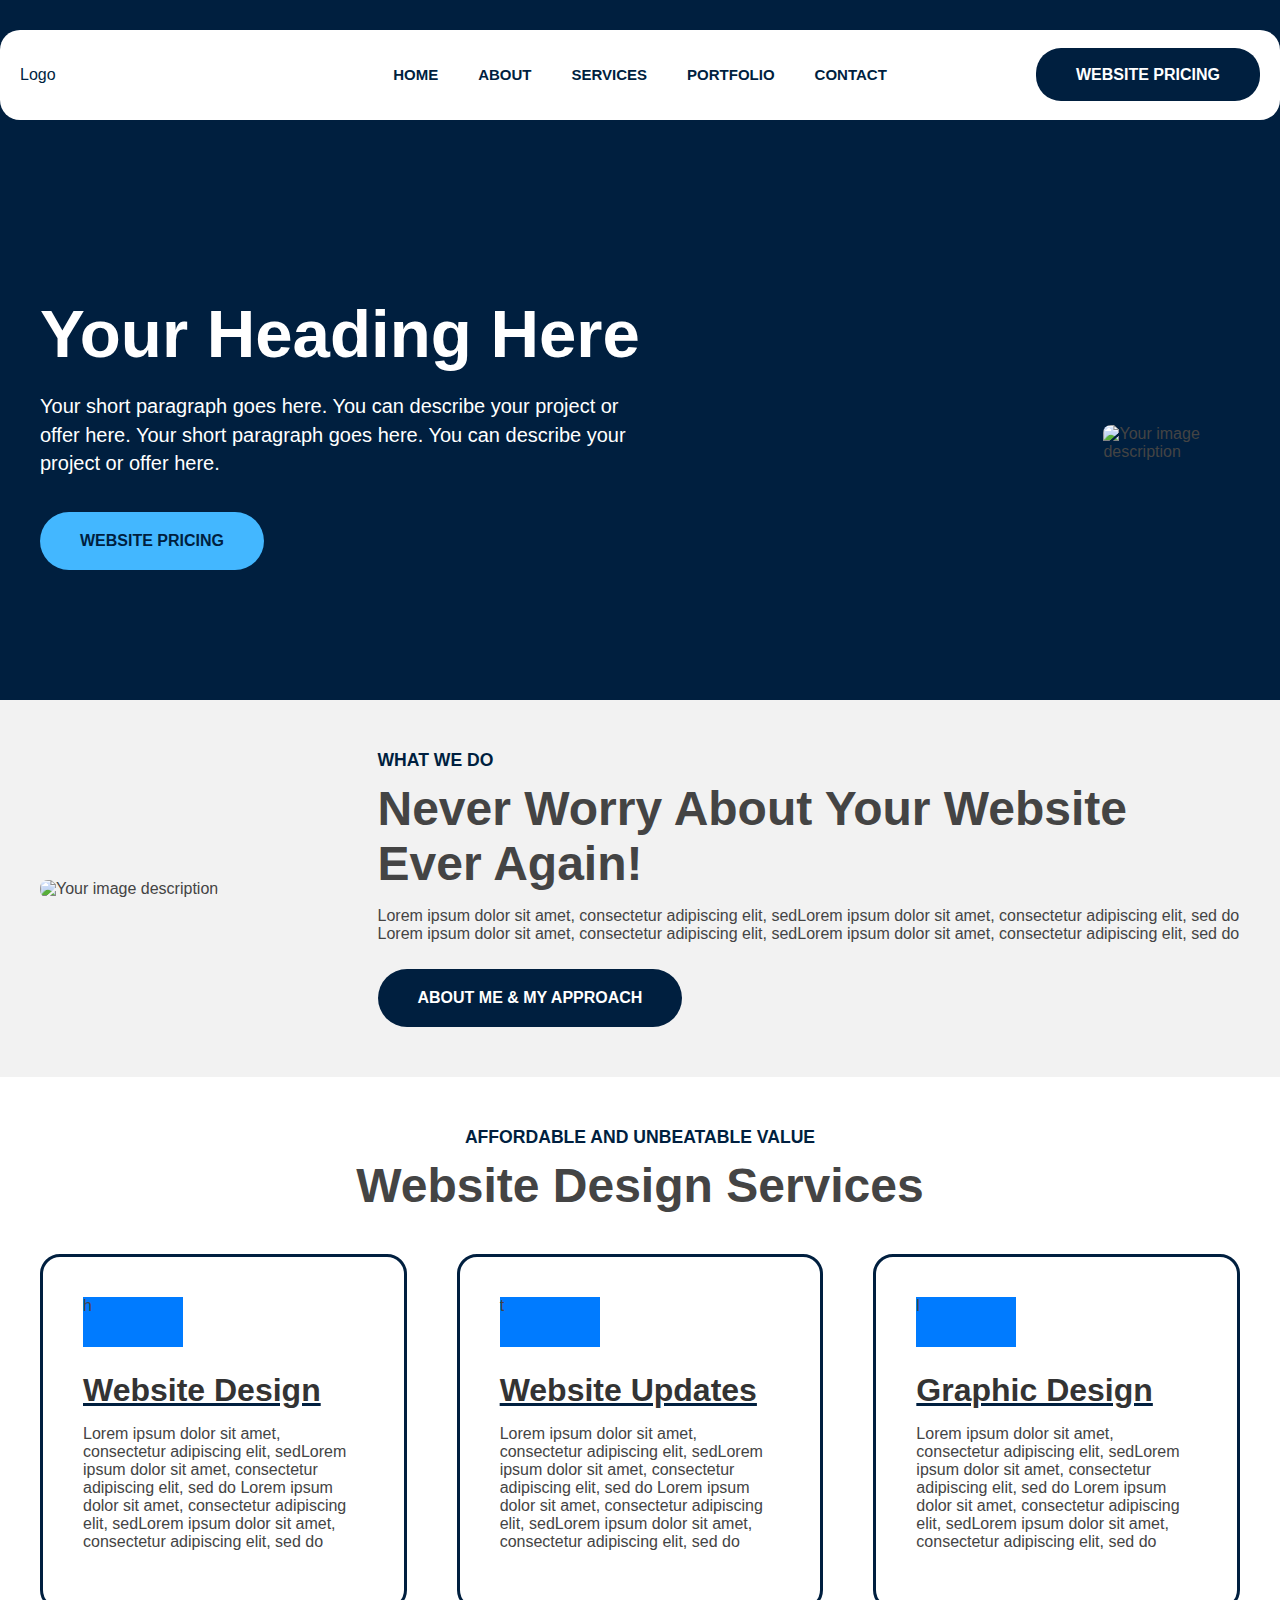
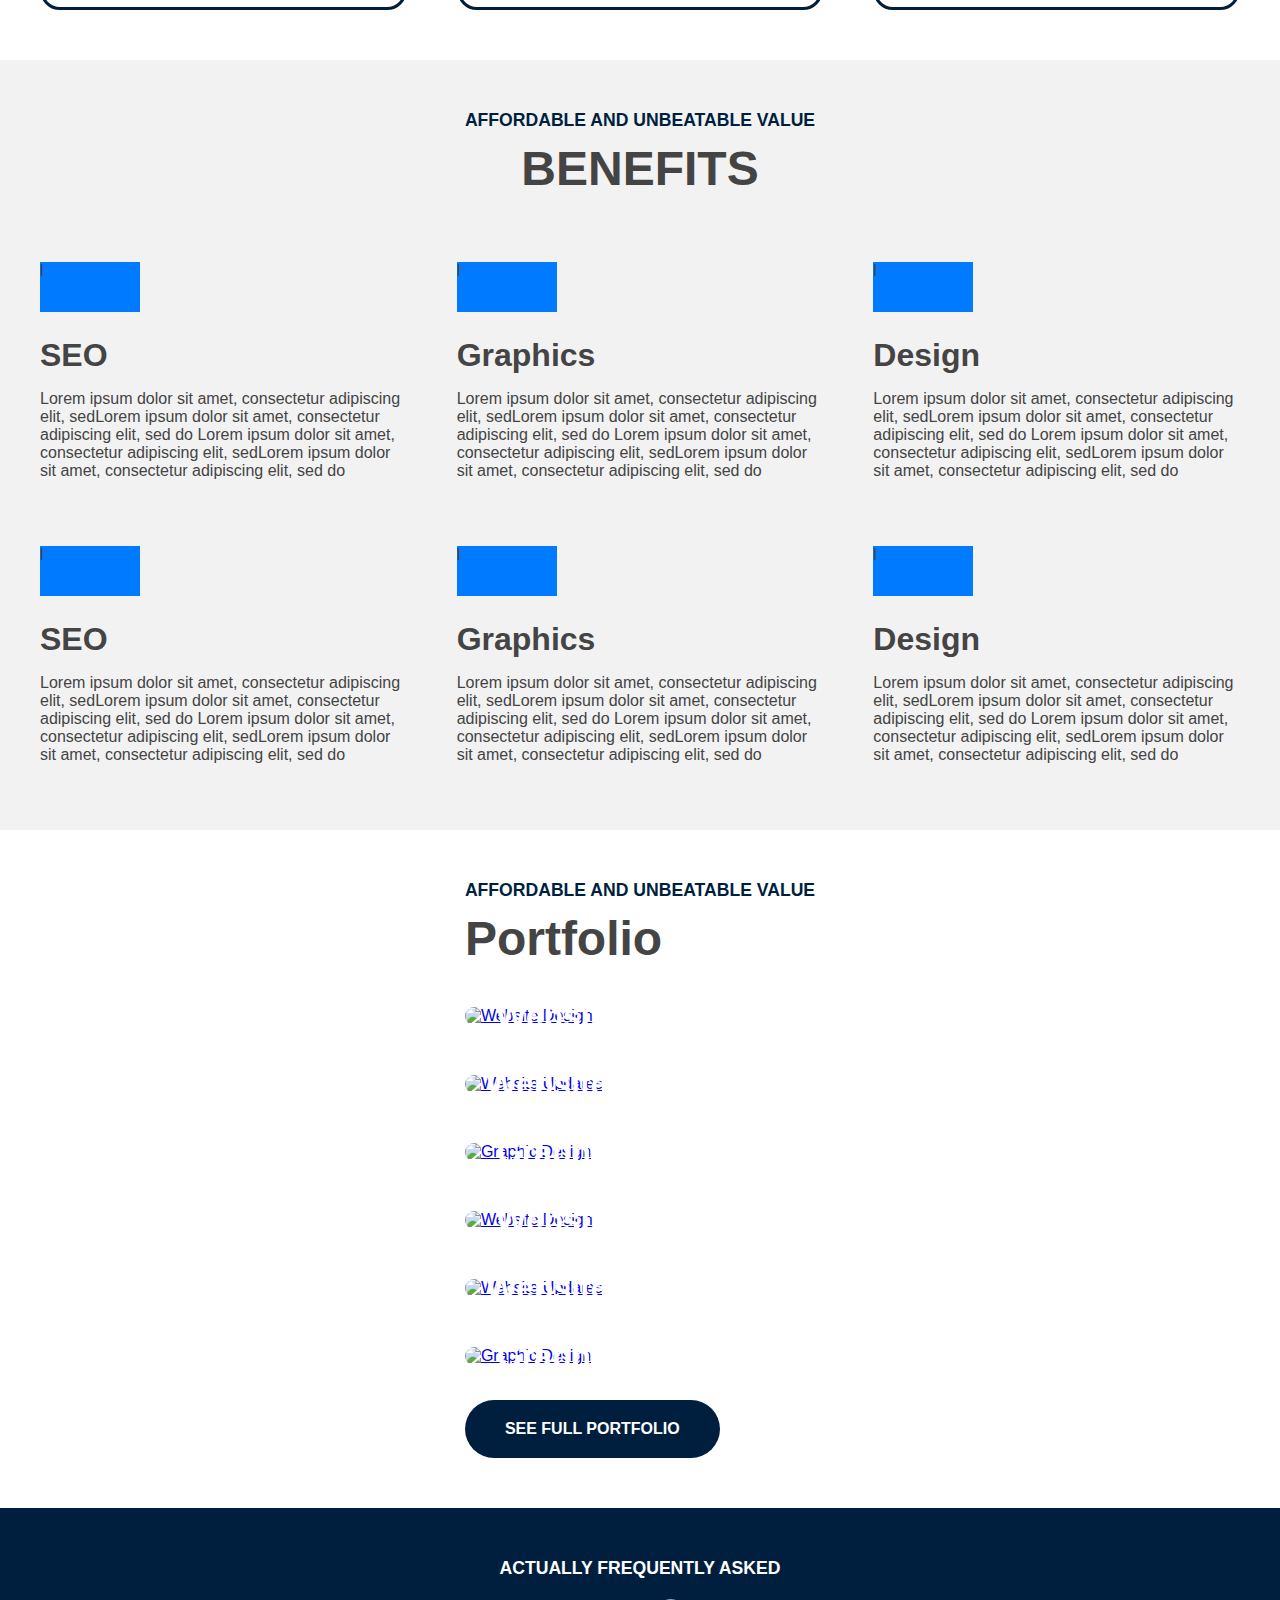
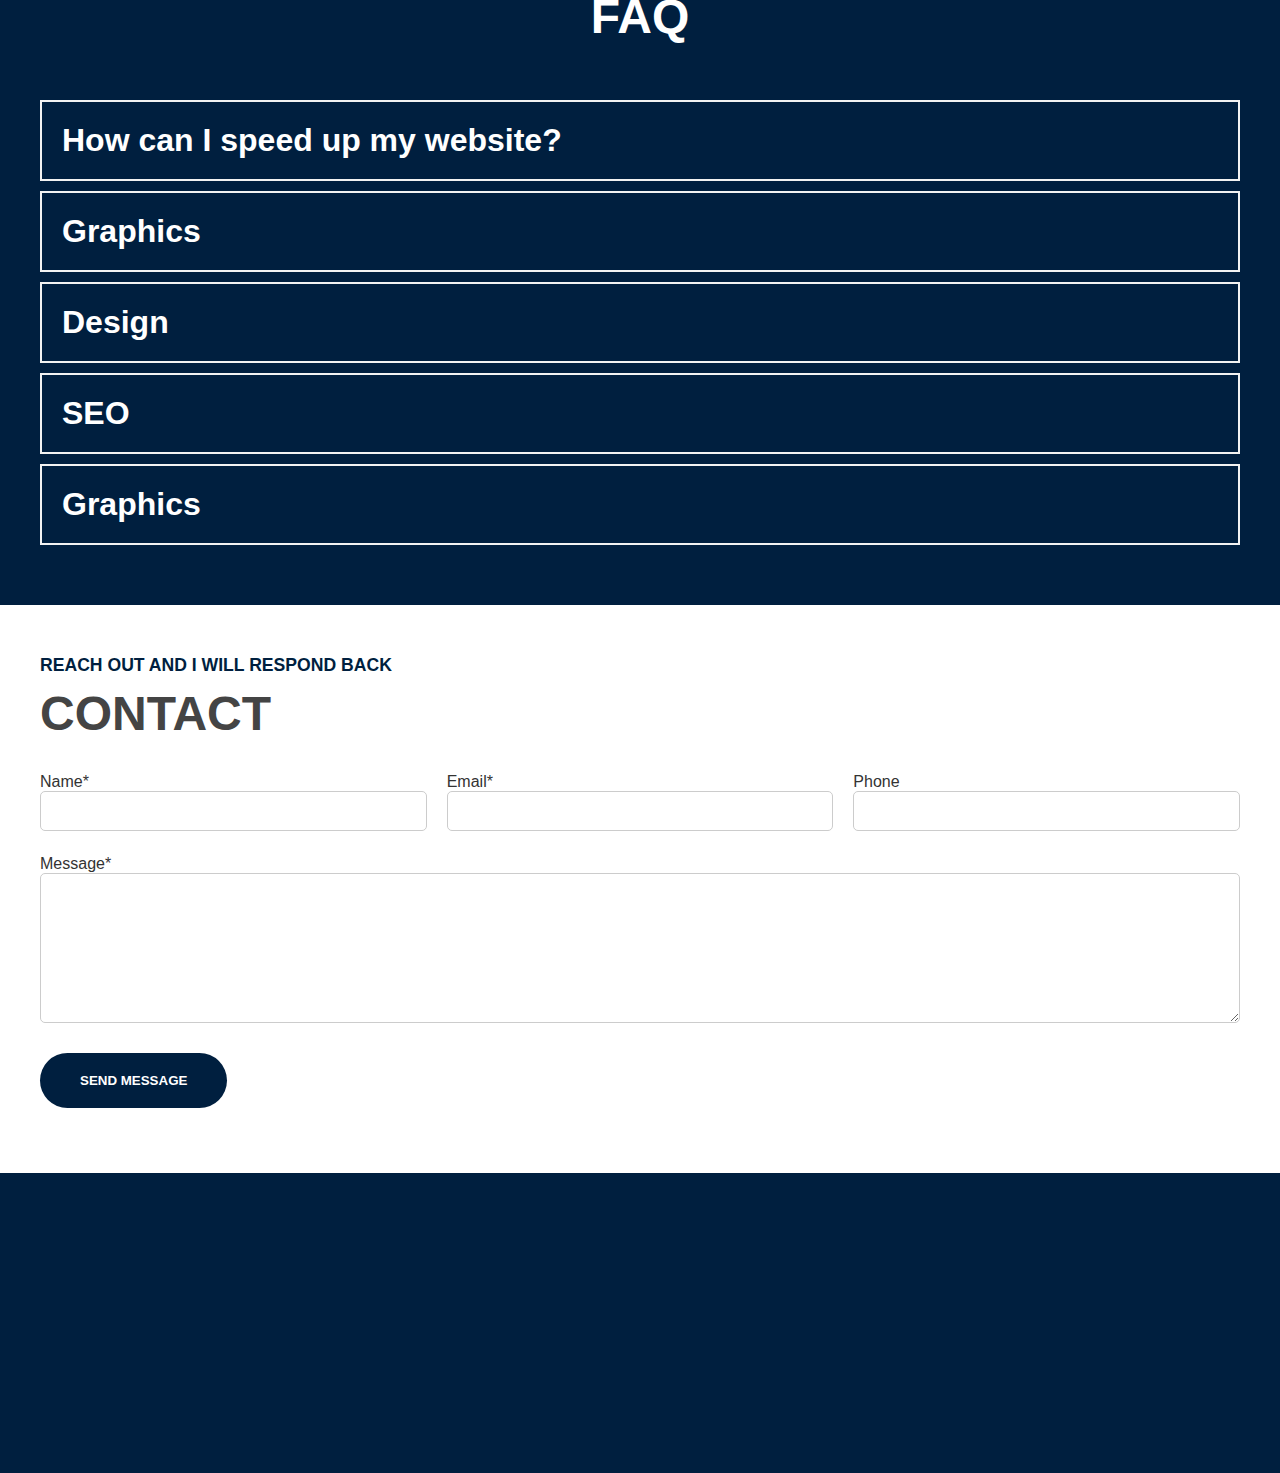
==== commit e969e279: "Added nav level pages" ====
--- a/index.html
+++ b/index.html
@@ -36,7 +36,8 @@
             <h1>Your Heading Here</h1>
             <p>
               Your short paragraph goes here. You can describe your project or
-              offer here.
+              offer here. Your short paragraph goes here. You can describe your
+              project or offer here.
             </p>
             <a href="#" class="light-btn">WEBSITE PRICING</a>
           </div>
--- a/src/assets/css/root.css
+++ b/src/assets/css/root.css
@@ -15,7 +15,7 @@
 
 /* Global h1 styling */
 h1 {
-  font-size: 4rem;
+  font-size: 4.2rem;
   margin-bottom: 1rem;
 }
 
@@ -279,7 +279,6 @@
   display: flex;
   flex-direction: column;
   align-items: center;
-  margin-bottom: 50px;
 }
 
 #hero-banner {
@@ -303,14 +302,119 @@
   }
 }
 
+/* ABOUT SECTION */
+#about-section {
+  width: 100%;
+  background-color: #f2f2f2;
+  display: flex;
+  justify-content: center;
+  align-items: center;
+}
+
+.about {
+  display: flex;
+  align-items: center;
+  justify-content: space-between;
+  max-width: 1350px;
+  width: 100%;
+  padding: 50px 40px;
+}
+
+.about-image {
+  flex: 1;
+}
+
+.about-text {
+  flex: 3;
+  margin-left: 50px;
+}
+
+.about-image img {
+  min-width: 100px;
+  max-width: 400px;
+  height: auto;
+  object-fit: cover;
+  border-radius: 8px;
+}
+
+/* Responsive Styles */
+@media (max-width: 1024px) {
+  .about {
+    flex-direction: column;
+    align-items: start;
+    padding: 40px 20px;
+  }
+
+  .about-image {
+    max-height: 400px;
+    display: flex;
+    justify-content: center;
+    margin-top: 35px;
+  }
+
+  .about-image img {
+    max-width: 100%; /* Ensure image is responsive */
+    height: auto; /* Maintain aspect ratio. */
+  }
+
+  .about-text {
+    order: -1;
+    margin-left: 0px;
+  }
+}
+
+#services-section {
+  display: flex;
+  flex-direction: column;
+  align-items: center;
+  max-width: 1350px;
+  padding: 50px 40px;
+}
+
+.services {
+  display: grid;
+  grid-template-columns: repeat(auto-fit, minmax(300px, 1fr));
+  gap: 50px;
+  margin-top: 25px;
+}
+
+.service {
+  border: 3px solid #001f3f;
+  border-radius: 20px;
+  padding: 40px;
+}
+
+.service a {
+  color: #333;
+  text-decoration-color: #001f3f;
+}
+
+/* BENEFITS SECTION */
+#benefits-section {
+  width: 100%;
+  background-color: #f2f2f2;
+  display: flex;
+  flex-direction: column;
+  justify-content: center;
+  align-items: center;
+  padding-top: 50px;
+}
+
+.benefits {
+  display: grid;
+  grid-template-columns: repeat(auto-fit, minmax(300px, 1fr));
+  gap: 50px;
+  max-width: 1350px;
+  width: 100%;
+  padding: 50px 40px;
+}
+
 #portfolio-section {
   display: flex;
   flex-direction: column;
   align-items: start;
-  max-width: 1300px;
-  margin-top: 75px;
-  margin-left: 40px;
-  margin-right: 40px;
+  max-width: 1350px;
+  padding: 50px 40px;
 }
 
 .portfolio {
@@ -358,15 +462,59 @@
   z-index: 2;
 }
 
+/* FAQ SECTION */
+#faq-section {
+  width: 100%;
+  background-color: #001f3f;
+  color: white;
+  display: flex;
+  flex-direction: column;
+  justify-content: center;
+  align-items: center;
+  padding: 50px 0px;
+}
+
+#faq-section h5 {
+  color: white;
+}
+
+.questions {
+  display: grid;
+  grid-template-columns: repeat(1fr);
+  max-width: 1350px;
+  width: 100%;
+  margin-top: 40px;
+  padding-left: 40px;
+  padding-right: 40px;
+}
+
+.question {
+  border: 2px solid #f2f2f2;
+  padding: 10px 20px;
+  margin-bottom: 10px;
+}
+
+.question-title {
+  cursor: pointer;
+  font-weight: bold;
+  margin: 0;
+  padding: 10px 0;
+}
+
+.question-answer {
+  display: none; /* Hide answers by default */
+  padding: 10px 0;
+  color: #f2f2f2;
+  margin: 0;
+}
+
 #contact-section {
   display: flex;
   flex-direction: column;
   align-items: flex-start; /* Align the section contents to the left */
   width: 100%; /* Ensure the section takes full width */
-  max-width: 1380px;
-  margin-top: 75px;
-  padding-left: 40px;
-  padding-right: 40px;
+  max-width: 1350px;
+  padding: 50px 40px;
 }
 
 form {
--- a/src/assets/css/local.css
+++ b/src/assets/css/local.css
@@ -19,7 +19,7 @@
   display: flex;
   align-items: center;
   justify-content: space-between;
-  max-width: 1400px;
+  max-width: 1350px;
   width: 100%;
   padding: 10px 40px;
   overflow: hidden;
@@ -30,19 +30,16 @@
   color: white;
 }
 
-.hero-text h1 {
-  font-size: 4rem;
-  margin-bottom: 1rem;
-}
-
 .hero-text p {
   font-size: 1.25rem;
   margin-bottom: 1.5rem;
+  width: 60%;
+  line-height: 1.8rem;
 }
 
 .hero-image {
   margin-left: 25px;
-  margin-top: 120px;
+  margin-top: 185px;
 }
 
 .hero-image img {
@@ -66,10 +63,6 @@
     text-align: center; /* Center text on smaller screens */
   }
 
-  .hero h1 {
-    font-size: 2.5rem; /* Smaller font size for mobile */
-  }
-
   .hero p {
     font-size: 1rem; /* Smaller paragraph size for mobile */
   }
@@ -87,277 +80,3 @@
     height: auto; /* Maintain aspect ratio */
   }
 }
-
-/* ABOUT SECTION */
-#about-section {
-  width: 100%;
-  background-color: #f2f2f2;
-  display: flex;
-  justify-content: center;
-  align-items: center;
-}
-
-.about {
-  display: flex;
-  align-items: center;
-  justify-content: space-between;
-  max-width: 1400px;
-  width: 100%;
-  padding: 75px 40px;
-}
-
-.about-image {
-  flex: 1;
-}
-
-.about-text {
-  flex: 3;
-  margin-left: 50px;
-}
-
-.about-image img {
-  min-width: 100px;
-  max-width: 400px;
-  height: auto;
-  object-fit: cover;
-  border-radius: 8px;
-}
-
-/* Responsive Styles */
-@media (max-width: 1024px) {
-  .about {
-    flex-direction: column;
-    align-items: start;
-    padding: 40px 20px;
-  }
-
-  .about-image {
-    max-height: 400px;
-    display: flex;
-    justify-content: center;
-    margin-top: 35px;
-  }
-
-  .about-image img {
-    max-width: 100%; /* Ensure image is responsive */
-    height: auto; /* Maintain aspect ratio. */
-  }
-
-  .about-text {
-    order: -1;
-    margin-left: 0px;
-  }
-}
-
-#services-section {
-  display: flex;
-  flex-direction: column;
-  align-items: center;
-  max-width: 1300px;
-  margin-top: 75px;
-  margin-left: 40px;
-  margin-right: 40px;
-}
-
-.services {
-  display: grid;
-  grid-template-columns: repeat(auto-fit, minmax(300px, 1fr));
-  gap: 50px;
-  margin-top: 25px;
-}
-
-.service {
-  border: 3px solid #001f3f;
-  border-radius: 20px;
-  padding: 40px;
-}
-
-.service a {
-  color: #333;
-  text-decoration-color: #001f3f;
-}
-
-/* BENEFITS SECTION */
-#benefits-section {
-  width: 100%;
-  background-color: #f2f2f2;
-  display: flex;
-  flex-direction: column;
-  justify-content: center;
-  align-items: center;
-  padding-top: 50px;
-  margin-top: 75px;
-}
-
-.benefits {
-  display: grid;
-  grid-template-columns: repeat(auto-fit, minmax(300px, 1fr));
-  gap: 50px;
-  max-width: 1300px;
-  width: 100%;
-  padding: 50px 40px;
-}
-
-#portfolio-section {
-  display: flex;
-  flex-direction: column;
-  align-items: start;
-  max-width: 1300px;
-  margin-top: 75px;
-  margin-left: 40px;
-  margin-right: 40px;
-}
-
-.portfolio {
-  display: grid;
-  grid-template-columns: repeat(auto-fit, minmax(300px, 1fr));
-  gap: 50px;
-  margin-top: 25px;
-  margin-bottom: 25px;
-}
-
-.portfolio-item {
-  position: relative;
-  overflow: hidden;
-  border-radius: 20px;
-}
-
-/* Overlay background */
-.portfolio-item::before {
-  content: "";
-  position: absolute;
-  top: 0;
-  left: 0;
-  width: 100%;
-  height: 100%;
-  z-index: 1;
-}
-
-.portfolio-item img {
-  width: 100%;
-  height: 100%;
-  object-fit: cover;
-}
-
-.portfolio-item h2 {
-  position: absolute;
-  top: 50%;
-  left: 50%;
-  transform: translate(-50%, -50%);
-  margin: 0;
-  color: white;
-  text-align: center;
-  padding: 10px 20px;
-  border-radius: 10px;
-  white-space: nowrap;
-  z-index: 2;
-}
-
-/* FAQ SECTION */
-#faq-section {
-  width: 100%;
-  background-color: #001f3f;
-  color: white;
-  display: flex;
-  flex-direction: column;
-  justify-content: center;
-  align-items: center;
-  padding: 50px 0px;
-  margin-top: 75px;
-}
-
-#faq-section h4 {
-  color: white;
-}
-
-.questions {
-  display: grid;
-  grid-template-columns: repeat(1fr);
-  max-width: 1300px;
-  width: 100%;
-  padding: 40px 40px;
-}
-
-.question {
-  border: 2px solid #f2f2f2;
-  padding: 10px 20px;
-  margin-bottom: 10px;
-}
-
-.question-title {
-  cursor: pointer;
-  font-weight: bold;
-  margin: 0;
-  padding: 10px 0;
-}
-
-.question-answer {
-  display: none; /* Hide answers by default */
-  padding: 10px 0;
-  color: #f2f2f2;
-  margin: 0;
-}
-
-#contact-section {
-  display: flex;
-  flex-direction: column;
-  align-items: flex-start; /* Align the section contents to the left */
-  width: 100%; /* Ensure the section takes full width */
-  max-width: 1380px;
-  margin-top: 75px;
-  padding-left: 40px;
-  padding-right: 40px;
-}
-
-form {
-  width: 100%; /* Ensure form takes up full width of its container */
-}
-
-form .form-row {
-  display: flex;
-  justify-content: space-between;
-  gap: 20px;
-  margin-bottom: 15px;
-}
-
-form .form-row p {
-  flex: 1;
-  margin-bottom: 0;
-}
-
-form p {
-  margin-bottom: 15px;
-}
-
-form label {
-  display: block;
-  margin-bottom: 8px;
-  color: #333;
-}
-
-form input[type="text"],
-form input[type="email"],
-form textarea {
-  width: 100%; /* Make the inputs and textarea take up full width */
-  padding: 10px;
-  border: 1px solid #ccc;
-  border-radius: 5px;
-  font-family: Arial, Helvetica, sans-serif;
-  font-size: 16px;
-}
-
-form textarea {
-  min-height: 150px;
-}
-
-.thank-you-message h2 {
-  color: #ccc;
-}
-
-/* Media Query for max-width 1024px */
-@media (max-width: 1024px) {
-  form .form-row {
-    flex-direction: column; /* Stack elements vertically */
-    gap: 0px;
-  }
-}
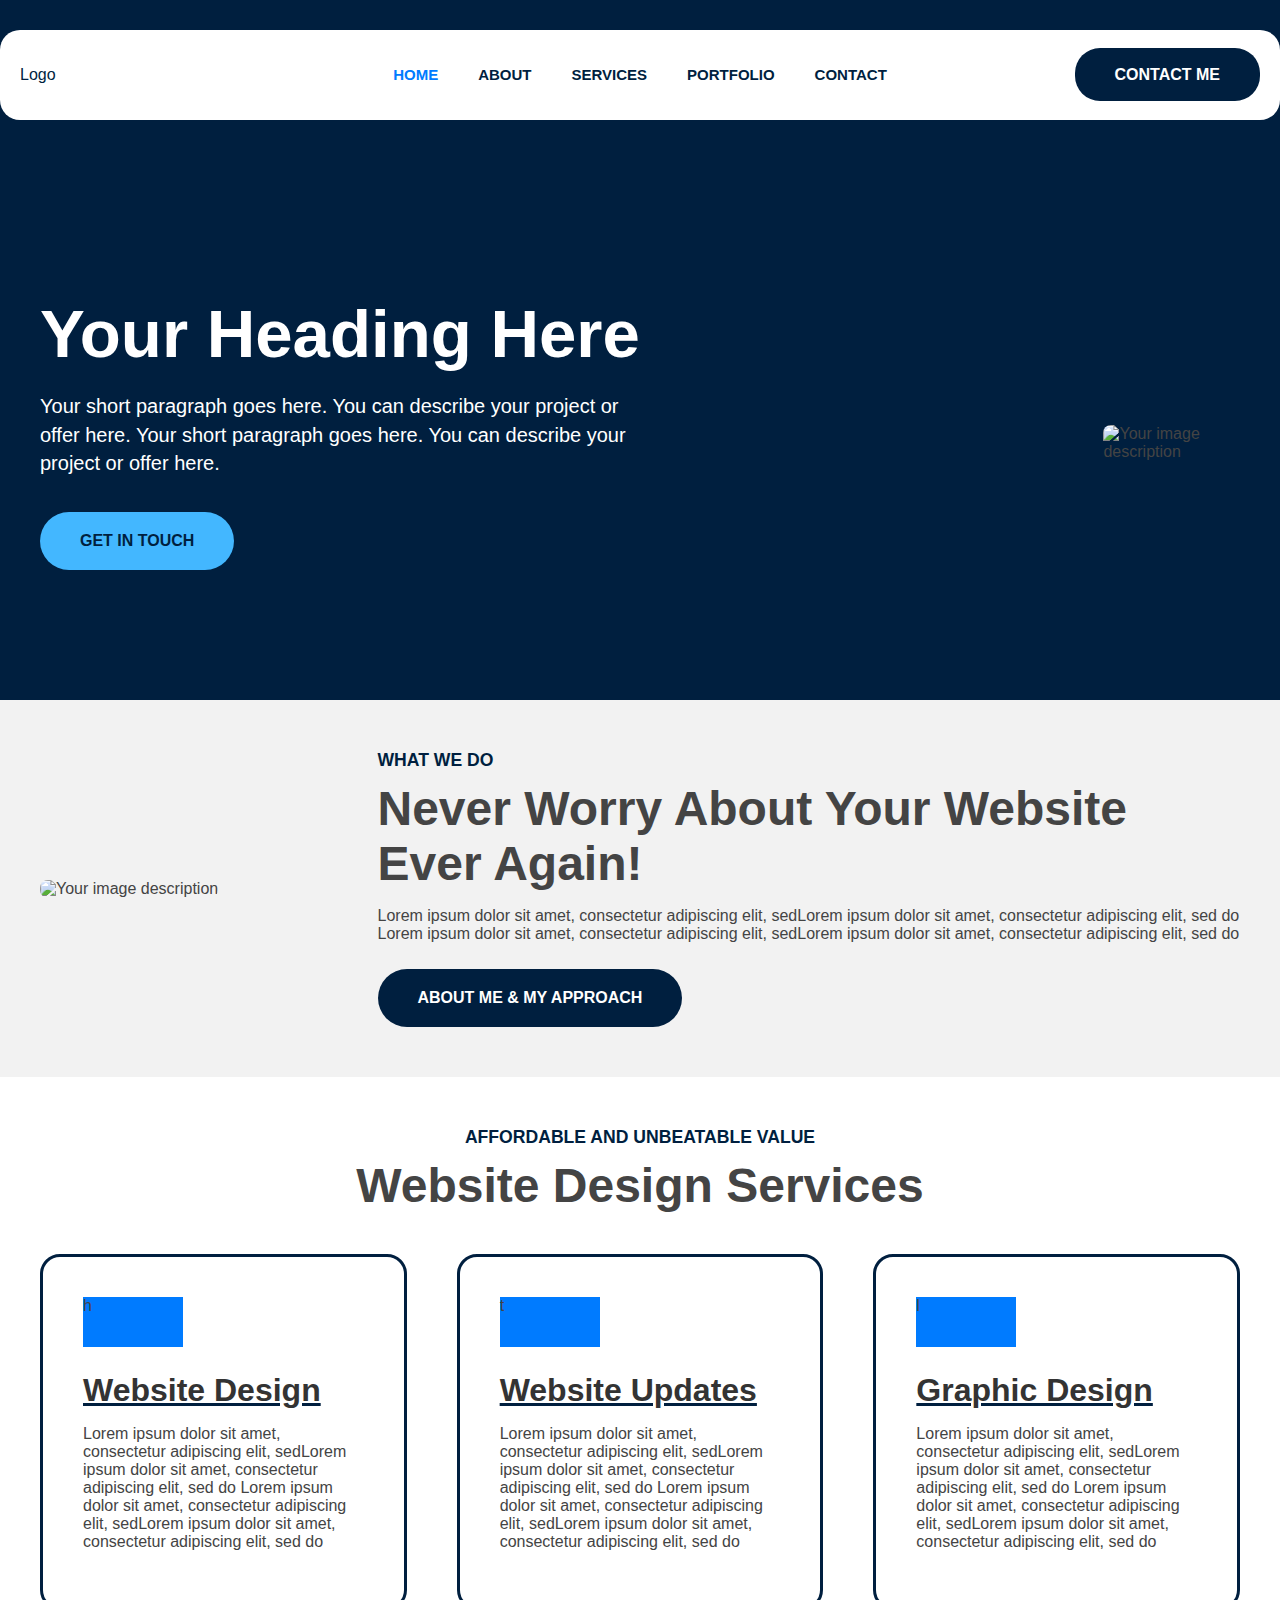
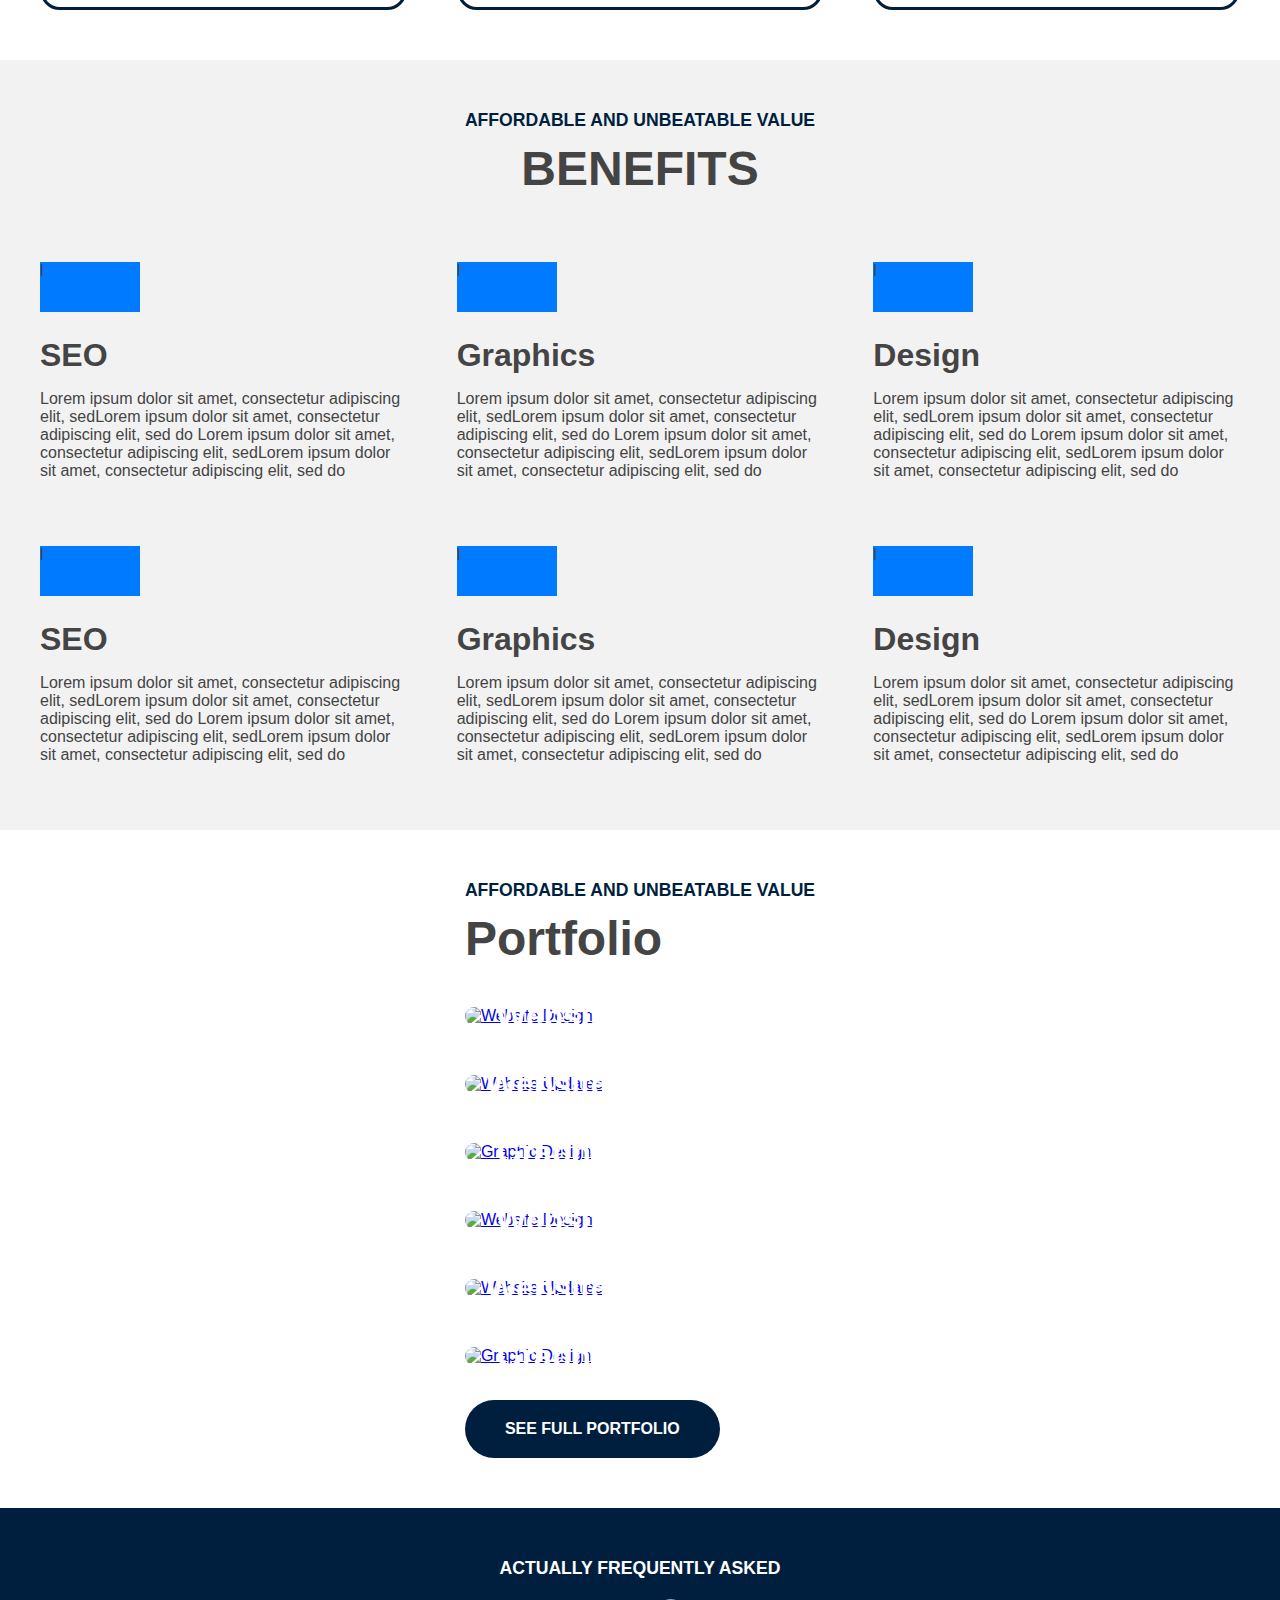
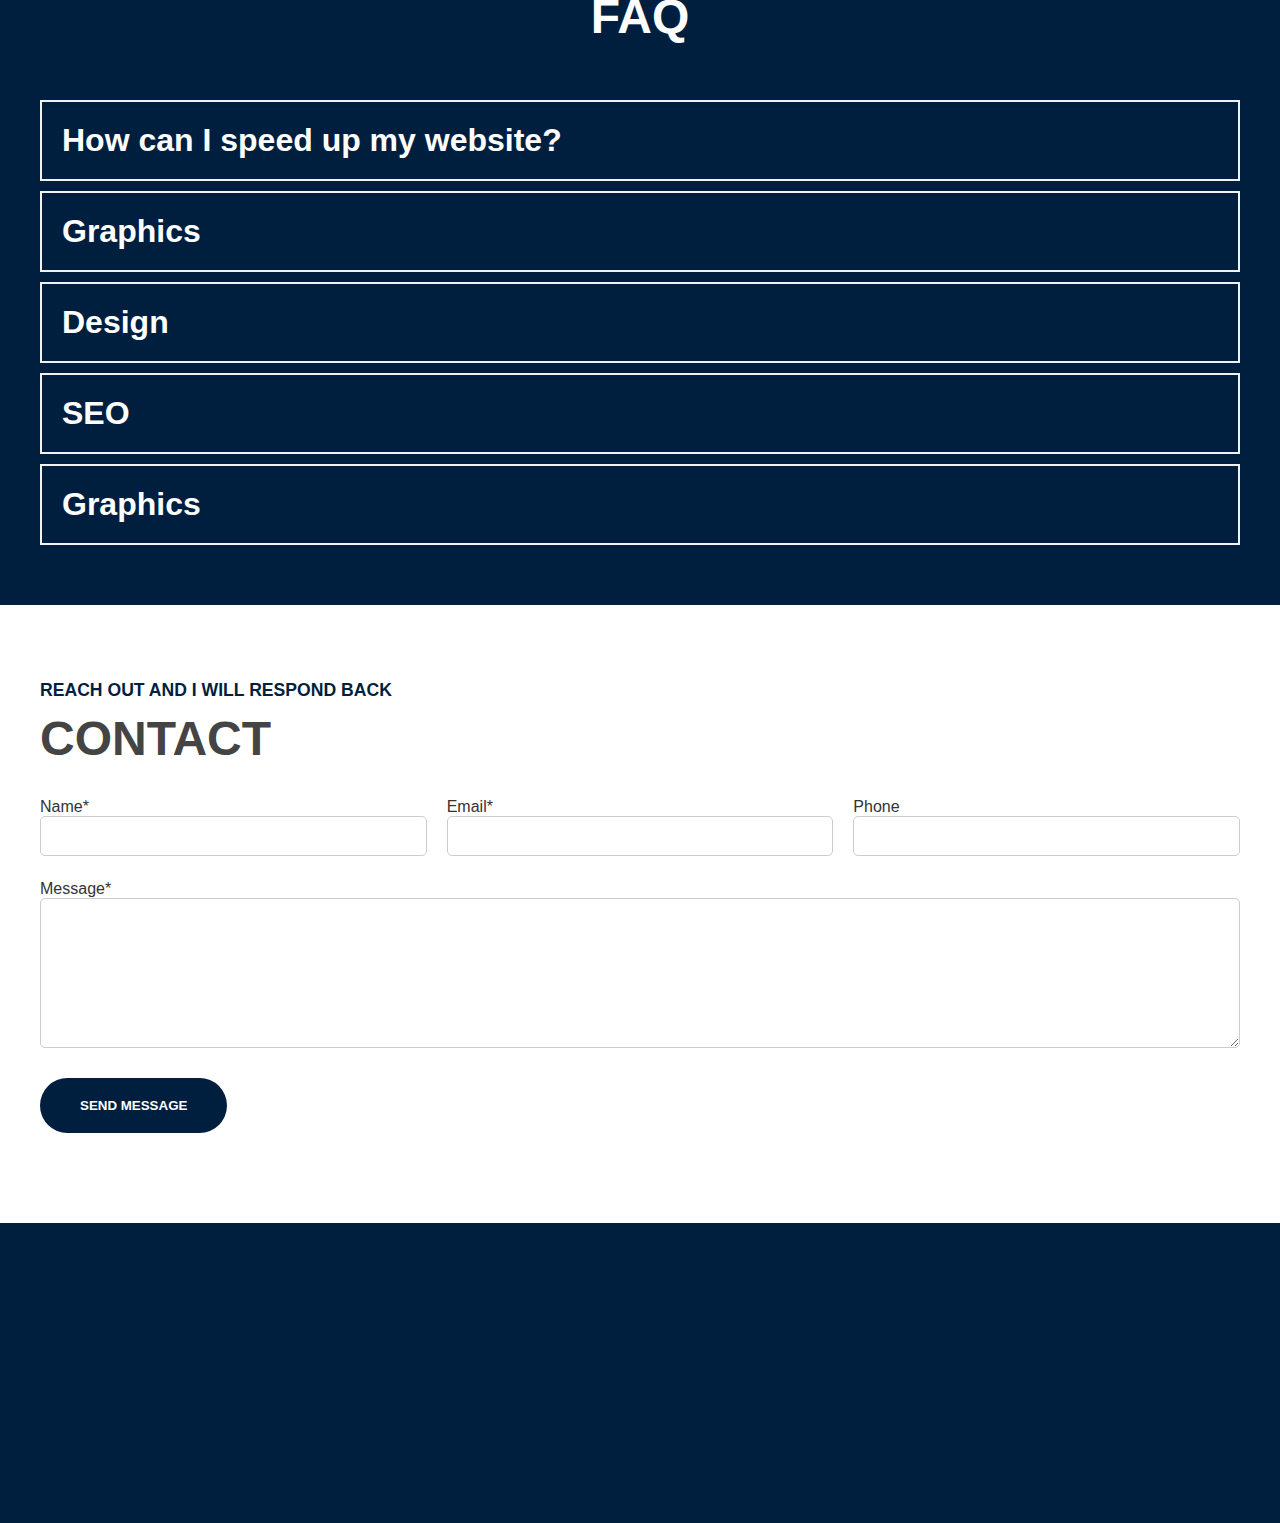
==== commit 19b07021: "Navbar fixes" ====
--- a/index.html
+++ b/index.html
@@ -12,7 +12,7 @@
       <a href="index.html" class="logo">Logo</a>
       <nav class="nav">
         <ul class="nav-list">
-          <li><a href="index.html">HOME</a></li>
+          <li><a href="index.html" class="active">HOME</a></li>
           <li><a href="./src/pages/about.html">ABOUT</a></li>
           <li><a href="./src/pages/services.html">SERVICES</a></li>
           <li><a href="./src/pages/portfolio.html">PORTFOLIO</a></li>
@@ -25,7 +25,7 @@
         </div>
       </nav>
       <div class="nav-cta">
-        <a href="https://google.com">WEBSITE PRICING</a>
+        <a href="./src/pages/contact.html">CONTACT ME</a>
       </div>
     </header>
 
@@ -39,7 +39,9 @@
               offer here. Your short paragraph goes here. You can describe your
               project or offer here.
             </p>
-            <a href="#" class="light-btn">WEBSITE PRICING</a>
+            <a href="./src/pages/contact.html" class="light-btn"
+              >GET IN TOUCH</a
+            >
           </div>
           <div class="hero-image">
             <img
--- a/src/assets/css/root.css
+++ b/src/assets/css/root.css
@@ -181,6 +181,10 @@
 
 .nav-list a:hover {
   color: #007bff;
+}
+
+.nav-list a.active {
+  color: #007bff; /* Light blue color for active link */
 }
 
 /* Hamburger menu styling */
@@ -514,7 +518,7 @@
   align-items: flex-start; /* Align the section contents to the left */
   width: 100%; /* Ensure the section takes full width */
   max-width: 1350px;
-  padding: 50px 40px;
+  padding: 75px 40px;
 }
 
 form {
--- a/src/assets/css/local.css
+++ b/src/assets/css/local.css
@@ -65,6 +65,9 @@
 
   .hero p {
     font-size: 1rem; /* Smaller paragraph size for mobile */
+    width: 100%;
+    max-width: 600px;
+    text-align: center;
   }
 
   .hero-image {
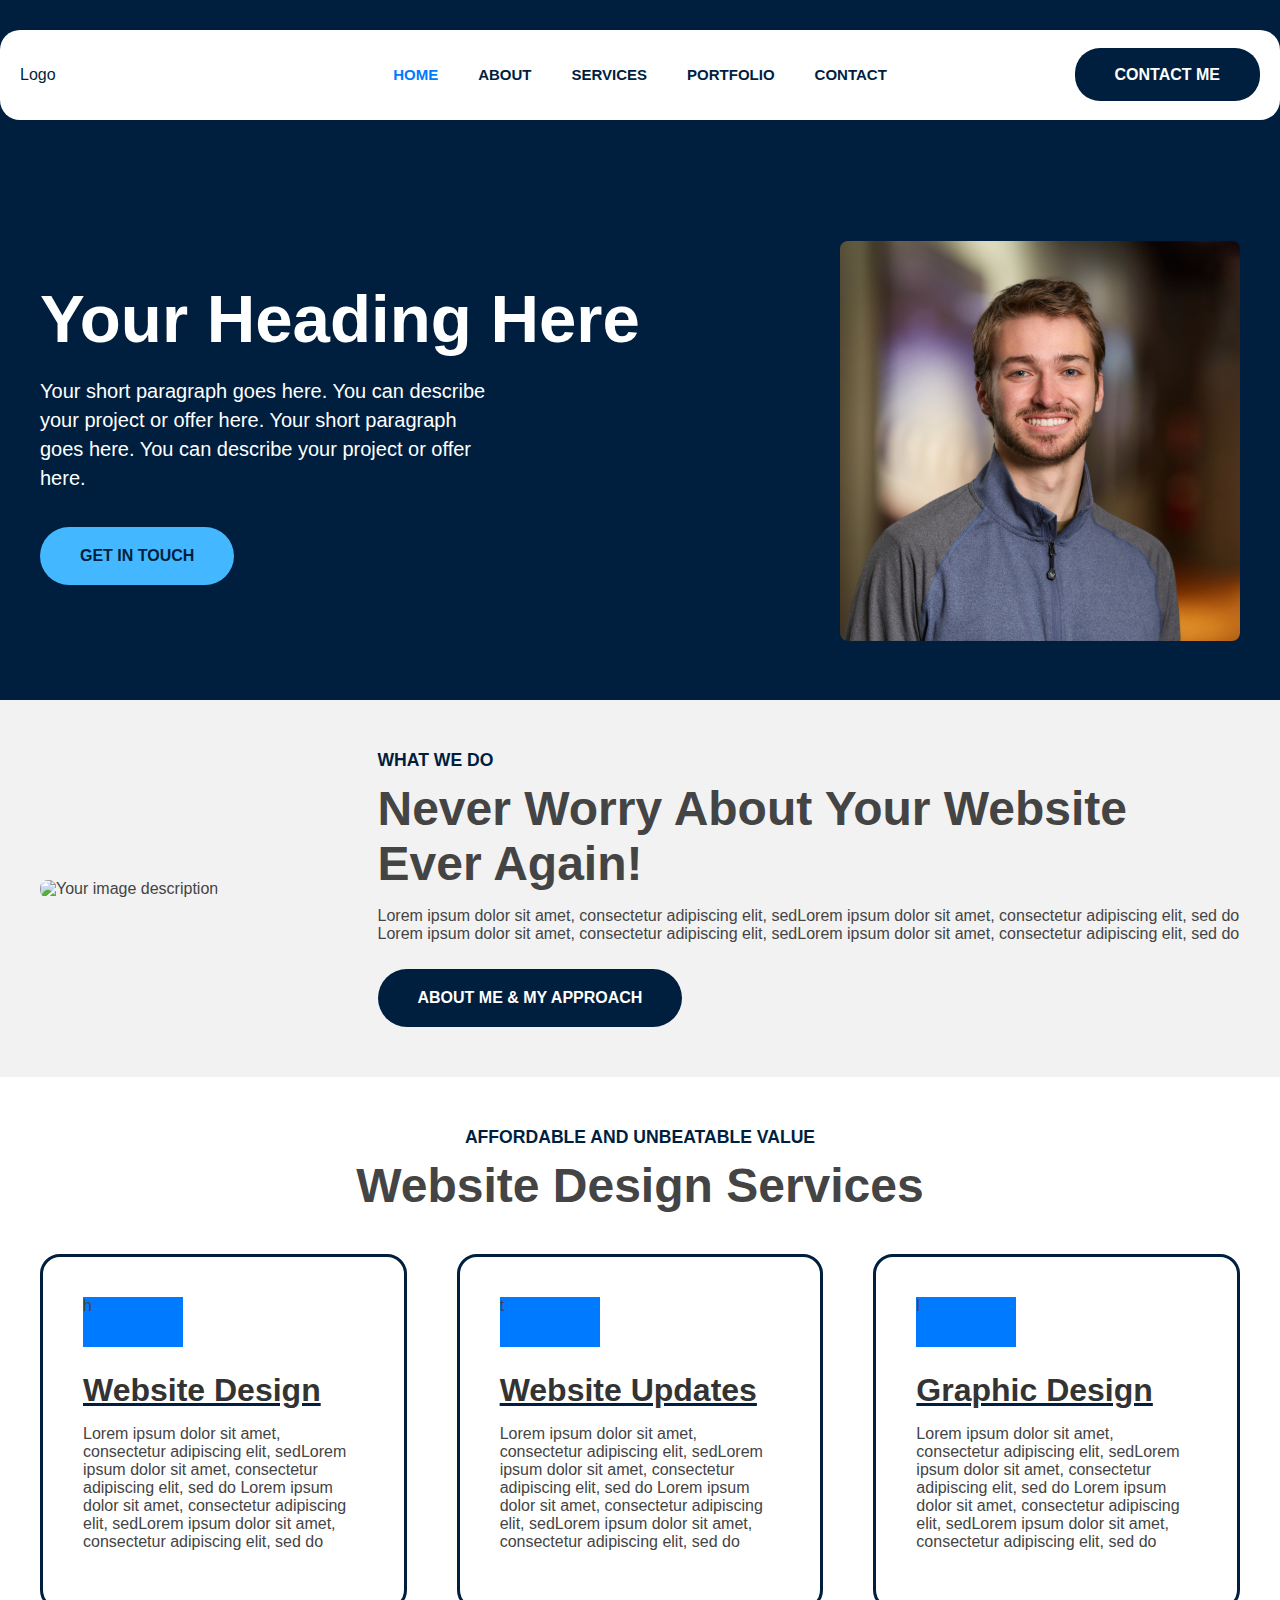
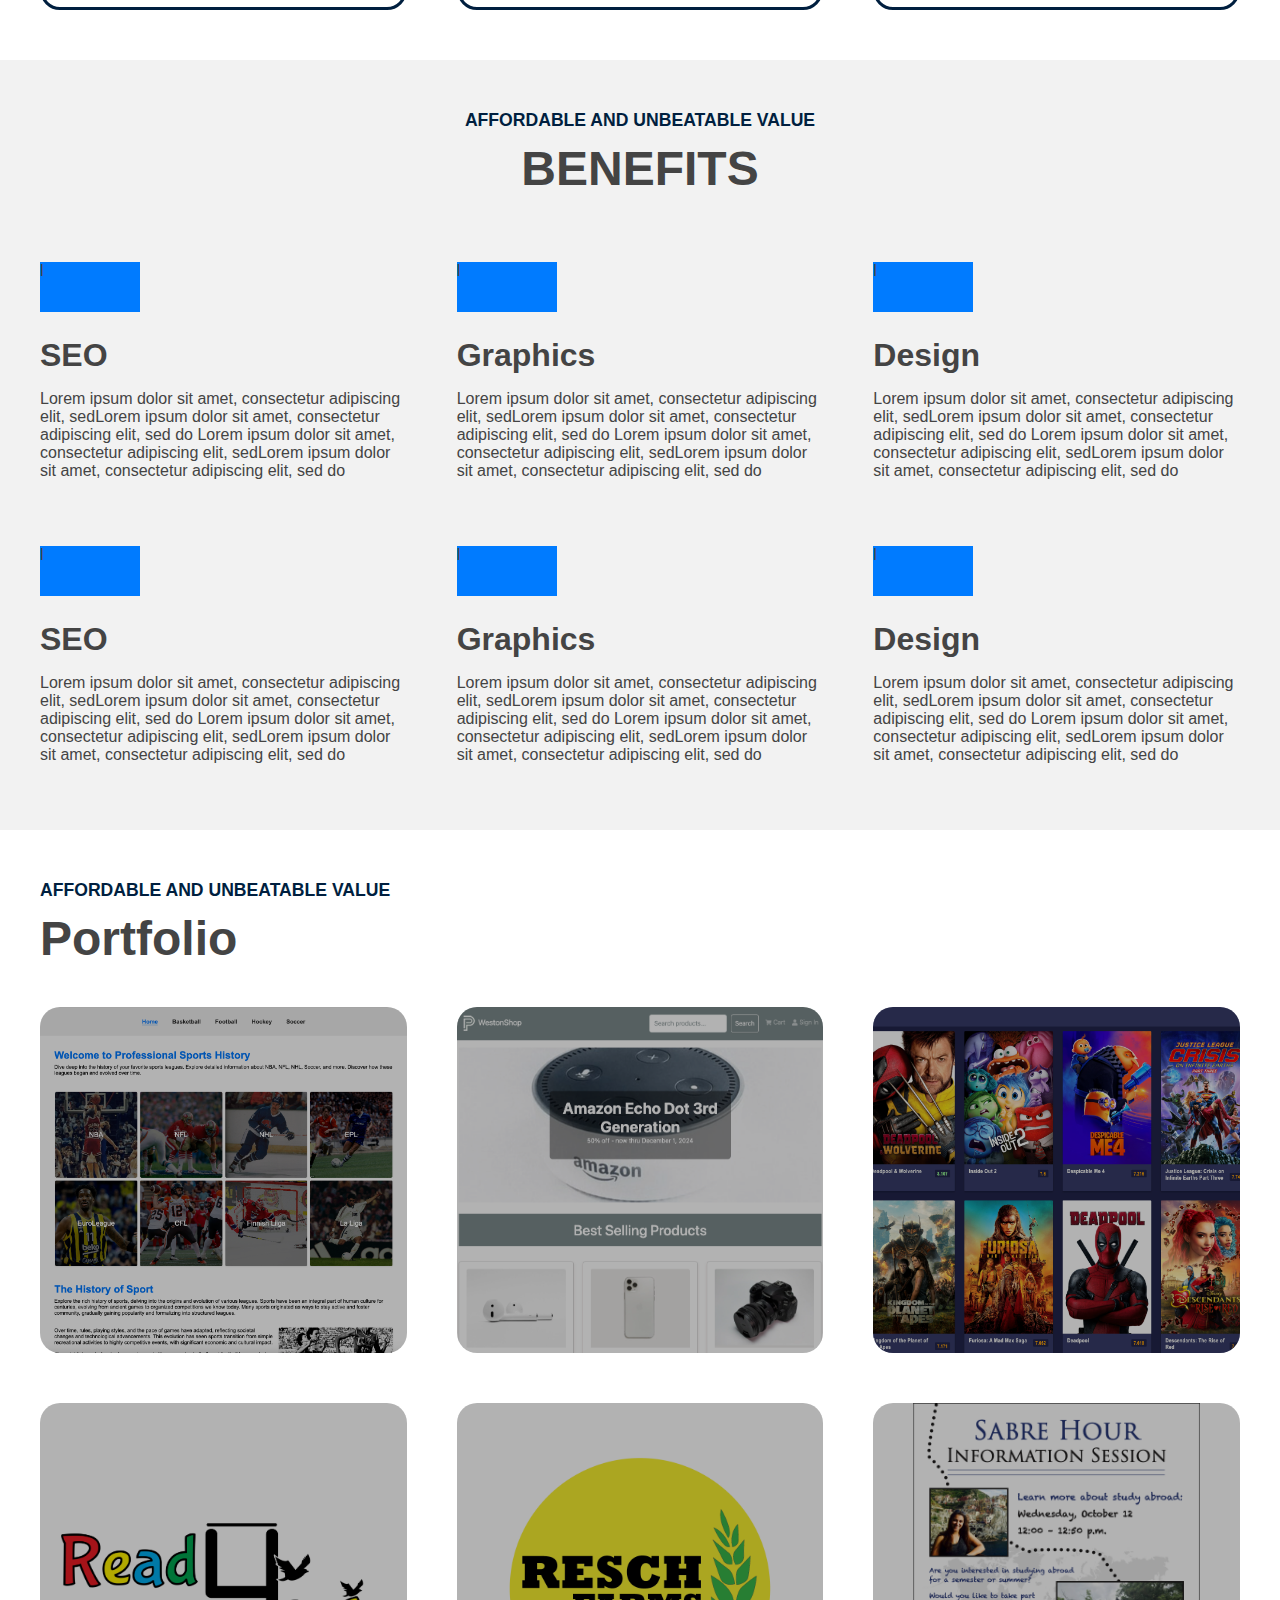
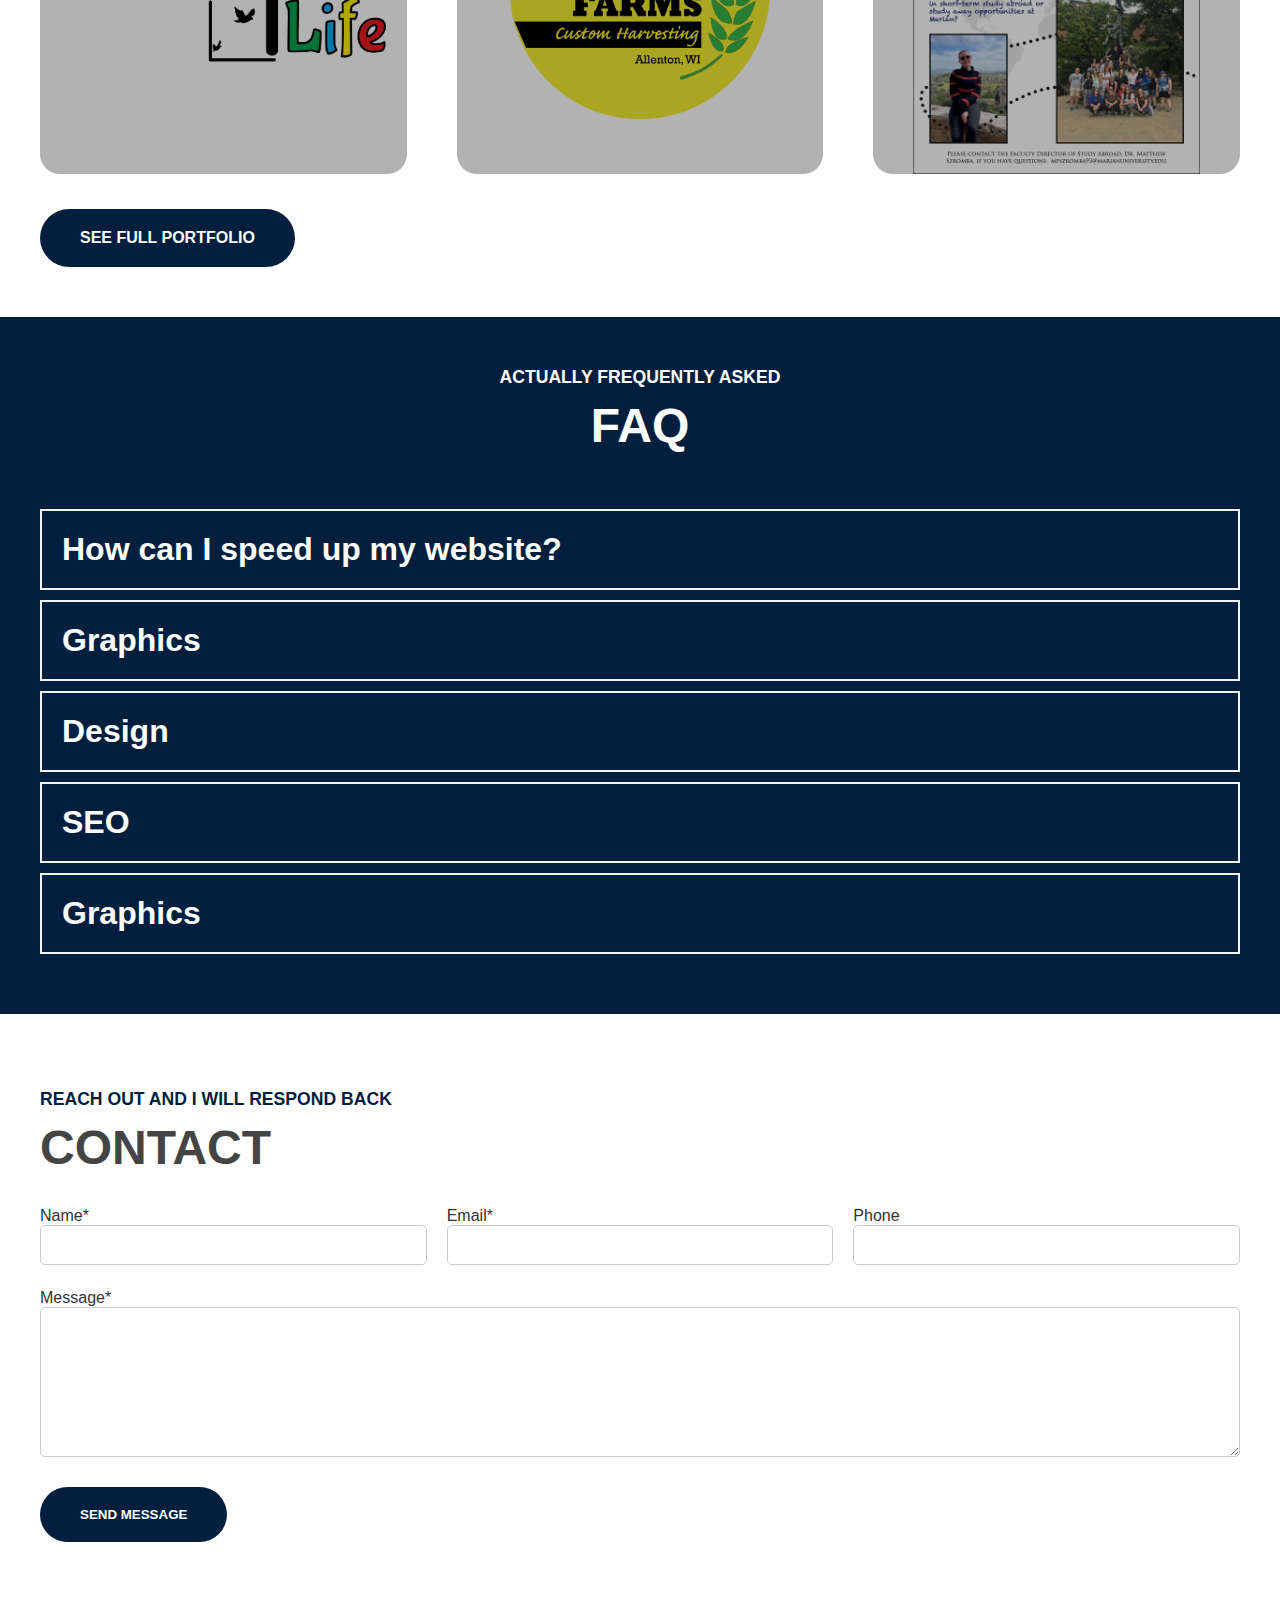
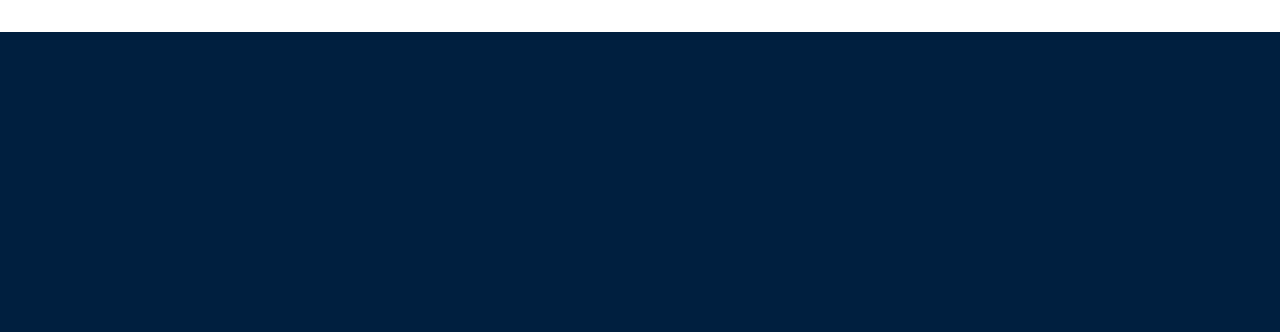
==== commit 199e593c: "add projects" ====
--- a/index.html
+++ b/index.html
@@ -4,8 +4,8 @@
     <meta charset="UTF-8" />
     <meta name="viewport" content="width=device-width, initial-scale=1.0" />
     <title>Weston</title>
-    <link rel="stylesheet" href="./src/assets/css/root.css" />
-    <link rel="stylesheet" href="./src/assets/css/local.css" />
+    <link rel="stylesheet" href="./assets/css/root.css" />
+    <link rel="stylesheet" href="./assets/css/local.css" />
   </head>
   <body>
     <header>
@@ -13,10 +13,17 @@
       <nav class="nav">
         <ul class="nav-list">
           <li><a href="index.html" class="active">HOME</a></li>
-          <li><a href="./src/pages/about.html">ABOUT</a></li>
-          <li><a href="./src/pages/services.html">SERVICES</a></li>
-          <li><a href="./src/pages/portfolio.html">PORTFOLIO</a></li>
-          <li><a href="./src/pages/contact.html">CONTACT</a></li>
+          <li><a href="./pages/about/about.html">ABOUT</a></li>
+          <li class="dropdown">
+            <a href="./pages/services/services.html">SERVICES</a>
+            <ul class="dropdown-menu">
+              <li><a href="./pages/services/service1.html">SERVICE 1</a></li>
+              <li><a href="./pages/services/service2.html">SERVICE 2</a></li>
+              <li><a href="./pages/services/service3.html">SERVICE 3</a></li>
+            </ul>
+          </li>
+          <li><a href="./pages/portfolio/portfolio.html">PORTFOLIO</a></li>
+          <li><a href="./pages/contact/contact.html">CONTACT</a></li>
         </ul>
         <div class="hamburger">
           <span></span>
@@ -25,7 +32,7 @@
         </div>
       </nav>
       <div class="nav-cta">
-        <a href="./src/pages/contact.html">CONTACT ME</a>
+        <a href="./pages/contact/contact.html">CONTACT ME</a>
       </div>
     </header>
 
@@ -39,13 +46,13 @@
               offer here. Your short paragraph goes here. You can describe your
               project or offer here.
             </p>
-            <a href="./src/pages/contact.html" class="light-btn"
+            <a href="./pages/contact/contact.html" class="light-btn"
               >GET IN TOUCH</a
             >
           </div>
           <div class="hero-image">
             <img
-              src="./src/assets/images/Advertising.JPG"
+              src="assets/images/about/Kaleb_Weston.jpg"
               alt="Your image description"
             />
           </div>
@@ -56,7 +63,7 @@
         <div class="about">
           <div class="about-image">
             <img
-              src="./src/assets/images/Advertising.JPG"
+              src="assets/images/Advertising.JPG"
               alt="Your image description"
             />
           </div>
@@ -182,50 +189,53 @@
         <h5>AFFORDABLE AND UNBEATABLE VALUE</h5>
         <h2>Portfolio</h2>
         <div class="portfolio">
-          <a href="website-design.html" class="portfolio-item">
-            <img
-              src="/src/assets/images/Advertising.JPG"
+          <a href="#" class="portfolio-item">
+            <img
+              src="assets/images/portfolio/pro-sports-history-ss.png"
               alt="Website Design"
             />
-            <h3>Website Design</h3>
-          </a>
-          <a href="website-updates.html" class="portfolio-item">
-            <img
-              src="/src/assets/images/Advertising.JPG"
+            <h3>Pro Sports History</h3>
+          </a>
+          <a href="#" class="portfolio-item">
+            <img
+              src="assets/images/portfolio/proshop.ss.png"
               alt="Website Updates"
             />
-            <h3>Website Updates</h3>
-          </a>
-          <a href="graphic-design.html" class="portfolio-item">
-            <img
-              src="/src/assets/images/Advertising.JPG"
+            <h3>Weston Shop</h3>
+          </a>
+          <a href="#" class="portfolio-item">
+            <img
+              src="assets/images/portfolio/movieapp-ss.png"
+              alt="Website Design"
+            />
+            <h3>Movie App</h3>
+          </a>
+          <a href="#" class="portfolio-item">
+            <img
+              src="assets/images/portfolio/Read4LifeLogo.png"
               alt="Graphic Design"
             />
-            <h3>Graphic Design</h3>
-          </a>
-          <a href="website-design.html" class="portfolio-item">
-            <img
-              src="/src/assets/images/Advertising.JPG"
-              alt="Website Design"
-            />
-            <h3>Website Design</h3>
-          </a>
-          <a href="website-updates.html" class="portfolio-item">
-            <img
-              src="/src/assets/images/Advertising.JPG"
+            <h3>Read 4 Life</h3>
+          </a>
+
+          <a href="#" class="portfolio-item">
+            <img
+              src="assets/images/portfolio/Resch Farms Logo.png"
               alt="Website Updates"
             />
-            <h3>Website Updates</h3>
-          </a>
-          <a href="graphic-design.html" class="portfolio-item">
-            <img
-              src="/src/assets/images/Advertising.JPG"
+            <h3>Resch Farms</h3>
+          </a>
+          <a href="#" class="portfolio-item">
+            <img
+              src="assets/images/portfolio/Study Abroad Poster.png"
               alt="Graphic Design"
             />
-            <h3>Graphic Design</h3>
-          </a>
-        </div>
-        <a href="#" class="dark-btn">SEE FULL PORTFOLIO</a>
+            <h3>Sabre Hour Poster</h3>
+          </a>
+        </div>
+        <a href="./pages/portfolio/portfolio.html" class="dark-btn"
+          >SEE FULL PORTFOLIO</a
+        >
       </section>
 
       <section id="faq-section">
@@ -310,6 +320,6 @@
 
     <footer></footer>
 
-    <script src="./src/assets/js/script.js"></script>
+    <script src="./assets/js/script.js"></script>
   </body>
 </html>
--- a/assets/css/root.css
+++ b/assets/css/root.css
@@ -0,0 +1,664 @@
+/* Reset and body styling */
+* {
+  box-sizing: border-box;
+}
+
+body {
+  font-family: Arial, Helvetica, sans-serif;
+  color: #444;
+  margin: 0;
+  padding: 0;
+  display: flex;
+  flex-direction: column;
+  align-items: center;
+}
+
+hr {
+  border: none;
+  height: 4px;
+  background-color: #333;
+  border-radius: 5px;
+  width: 100%;
+  margin-bottom: 10px;
+}
+
+/* Global h1 styling */
+h1 {
+  font-size: 4.2rem;
+  margin-bottom: 1rem;
+}
+
+h2 {
+  font-size: 3rem;
+  font-weight: bold;
+  margin-bottom: 1rem;
+  margin-top: 0px;
+}
+
+h3 {
+  font-size: 2rem;
+  margin-top: 25px;
+  margin-bottom: 15px;
+}
+
+h4 {
+  font-size: 2rem;
+  margin-top: 25px;
+  margin-bottom: 15px;
+  text-decoration: underline;
+}
+
+h5 {
+  color: #001f3f;
+  font-size: 1.1rem;
+  margin-top: 0px;
+  margin-bottom: 10px;
+}
+
+@media (max-width: 1024px) {
+  h1 {
+    font-size: 2.5rem;
+  }
+
+  h2 {
+    font-size: 2rem;
+  }
+
+  h3 {
+    font-size: 1.5rem;
+  }
+
+  h4 {
+    font-size: 0.9rem;
+  }
+}
+
+.light-btn {
+  display: inline-block;
+  padding: 20px 40px;
+  background-color: #43b7ff;
+  color: #001f3f;
+  text-decoration: none;
+  border-radius: 35px;
+  font-weight: bold;
+  margin-top: 10px;
+}
+
+.light-btn:hover {
+  background-color: white;
+}
+
+.dark-btn {
+  display: inline-block;
+  padding: 20px 40px;
+  background-color: #001f3f;
+  color: white;
+  text-decoration: none;
+  border-radius: 35px;
+  font-weight: bold;
+  margin-top: 10px;
+  border: 0px;
+  cursor: pointer;
+}
+
+.dark-btn:hover {
+  background-color: #007bff;
+}
+
+.icon {
+  background-color: #007bff;
+  width: 100px;
+  height: 50px;
+}
+
+.nav-cta {
+  flex: 1;
+  text-align: right;
+}
+
+.nav-cta a {
+  text-align: center;
+  text-decoration: none;
+  color: white;
+  background-color: #001f3f;
+  font-weight: bold;
+  padding: 18px 40px;
+  border-radius: 25px;
+}
+
+.nav-cta a:hover {
+  background-color: #007bff;
+}
+
+/* Header styling */
+header {
+  width: 100%;
+  height: 90px;
+  display: flex;
+  align-items: center;
+  justify-content: space-between;
+  position: relative;
+  max-width: 1400px;
+  padding: 10px 20px;
+  margin-top: 30px;
+  background-color: white;
+  border-radius: 20px;
+  z-index: 2;
+  transition: all 0.3s ease;
+}
+
+/* Sticky header styling */
+header.sticky {
+  position: sticky;
+  top: 0;
+  left: 0;
+  width: 100%;
+  max-width: 100%;
+  border-radius: 0; /* Remove border radius */
+  box-shadow: 0px 4px 8px rgba(0, 0, 0, 0.1);
+  z-index: 10;
+}
+
+.logo {
+  flex: 1;
+  text-decoration: none;
+  color: #001f3f;
+}
+
+.nav {
+  flex: 2;
+  position: relative;
+}
+
+.nav-list {
+  display: flex;
+  justify-content: center;
+  list-style: none;
+  padding: 0;
+  margin: 0;
+}
+
+.nav-list li {
+  margin: 0 20px;
+}
+
+.nav-list a {
+  text-decoration: none;
+  color: #001f3f;
+  font-weight: bold;
+  font-size: 15px;
+}
+
+.nav-list a:hover {
+  color: #007bff;
+}
+
+.nav-list a.active {
+  color: #007bff; /* Light blue color for active link */
+}
+
+/* Dropdown container styling */
+.nav-list .dropdown {
+  position: relative; /* Required for absolute positioning of the dropdown menu */
+}
+
+/* Dropdown menu styling */
+.dropdown-menu {
+  display: none; /* Hide by default */
+  position: absolute;
+  top: 100%; /* Position below the parent list item */
+  left: 0;
+  background-color: white;
+  padding: 0;
+  border-radius: 10px;
+  min-width: 160px; /* Set a width for the dropdown */
+  z-index: 10;
+  padding-top: 36px;
+  border-bottom: 5px solid #007bff;
+}
+
+/* Show dropdown menu when hovering over the dropdown list item */
+.dropdown:hover .dropdown-menu {
+  display: block;
+}
+
+/* Dropdown menu links */
+.dropdown-menu li {
+  margin: 0;
+  list-style-type: none;
+  background-color: #f2f2f22c;
+}
+
+.dropdown-menu a {
+  display: block;
+  padding: 16px 15px;
+  text-decoration: none;
+  color: #001f3f;
+  font-weight: bold;
+  font-size: 13px;
+}
+
+.dropdown-menu a:hover {
+  background-color: #f2f2f2;
+  color: #007bff;
+}
+
+/* Hamburger menu styling */
+.hamburger {
+  display: none;
+  flex-direction: column;
+  cursor: pointer;
+  gap: 4px;
+  border-radius: 8px;
+  background-color: #001f3f; /* Dark blue background */
+  transition: background-color 0.3s ease;
+  width: 50px;
+  height: 50px;
+  margin-top: -7px;
+}
+
+.hamburger span {
+  width: 25px;
+  height: 3px;
+  background-color: white;
+  transition: all 0.3s ease;
+}
+
+/* Transform hamburger into 'X' */
+.hamburger.active span:nth-child(1) {
+  transform: rotate(45deg);
+  position: relative;
+  top: 8px;
+}
+
+.hamburger.active span:nth-child(2) {
+  opacity: 0; /* Hide the middle bar */
+}
+
+.hamburger.active span:nth-child(3) {
+  transform: rotate(-45deg);
+  position: relative;
+  top: -8px;
+}
+
+/* Responsive Styling */
+@media (max-width: 1024px) {
+  header {
+    display: block;
+    width: 90%;
+  }
+
+  .logo {
+    position: relative;
+    top: 25px;
+  }
+
+  .nav {
+    display: block;
+  }
+
+  .nav-list {
+    display: none; /* Hide the navigation links */
+  }
+
+  .nav-cta {
+    display: none; /* Hide the CTA button */
+  }
+
+  .nav-list.active {
+    display: flex;
+    flex-direction: column;
+    position: absolute;
+    text-align: center;
+    width: 100%;
+    top: 60px;
+    background-color: rgb(252, 252, 252);
+    padding: 25px;
+    border-radius: 10px;
+    box-shadow: 0px 4px 8px rgba(0, 0, 0, 0.1);
+  }
+
+  .nav-list.active li {
+    margin: 15px 0;
+  }
+
+  .nav-list.active li a {
+    font-size: clamp(15px, 2vw, 24px);
+  }
+
+  .dropdown-menu {
+    display: none;
+    z-index: -10;
+  }
+
+  .dropdown-menu li {
+    display: none;
+  }
+
+  .hamburger {
+    display: flex;
+    align-items: center;
+    justify-content: center;
+    margin-left: auto;
+  }
+}
+
+main {
+  width: 100%;
+  display: flex;
+  flex-direction: column;
+  align-items: center;
+}
+
+#hero-banner {
+  width: 100%;
+  height: 350px;
+  background-color: #001f3f;
+  margin-top: -120px;
+  display: flex;
+  align-items: center;
+  justify-content: center;
+}
+
+#hero-banner h1 {
+  color: white;
+  margin-top: 120px;
+}
+
+@media (max-width: 1024px) {
+  #hero-banner {
+    height: 275px;
+  }
+}
+
+/* ABOUT SECTION */
+#about-section {
+  width: 100%;
+  background-color: #f2f2f2;
+  display: flex;
+  justify-content: center;
+  align-items: center;
+}
+
+.about {
+  display: flex;
+  align-items: center;
+  justify-content: space-between;
+  max-width: 1350px;
+  width: 100%;
+  padding: 50px 40px;
+}
+
+.about-image {
+  flex: 1;
+}
+
+.about-text {
+  flex: 3;
+  margin-left: 50px;
+}
+
+.about-image img {
+  min-width: 100px;
+  max-width: 400px;
+  height: auto;
+  object-fit: cover;
+  border-radius: 8px;
+}
+
+/* Responsive Styles */
+@media (max-width: 1024px) {
+  .about {
+    flex-direction: column;
+    align-items: start;
+    padding: 40px 20px;
+  }
+
+  .about-image {
+    max-height: 400px;
+    display: flex;
+    justify-content: center;
+    margin-top: 35px;
+  }
+
+  .about-image img {
+    max-width: 100%; /* Ensure image is responsive */
+    height: auto; /* Maintain aspect ratio. */
+  }
+
+  .about-text {
+    order: -1;
+    margin-left: 0px;
+  }
+}
+
+#services-section {
+  display: flex;
+  flex-direction: column;
+  align-items: center;
+  max-width: 1350px;
+  padding: 50px 40px;
+}
+
+.services {
+  display: grid;
+  grid-template-columns: repeat(auto-fit, minmax(300px, 1fr));
+  gap: 50px;
+  margin-top: 25px;
+}
+
+.service {
+  border: 3px solid #001f3f;
+  border-radius: 20px;
+  padding: 40px;
+}
+
+.service a {
+  color: #333;
+  text-decoration-color: #001f3f;
+}
+
+/* BENEFITS SECTION */
+#benefits-section {
+  width: 100%;
+  background-color: #f2f2f2;
+  display: flex;
+  flex-direction: column;
+  justify-content: center;
+  align-items: center;
+  padding-top: 50px;
+}
+
+.benefits {
+  display: grid;
+  grid-template-columns: repeat(auto-fit, minmax(300px, 1fr));
+  gap: 50px;
+  max-width: 1350px;
+  width: 100%;
+  padding: 50px 40px;
+}
+
+#portfolio-section {
+  display: flex;
+  flex-direction: column;
+  align-items: start;
+  max-width: 1350px;
+  padding: 50px 40px;
+}
+
+.portfolio {
+  display: grid;
+  grid-template-columns: repeat(auto-fit, minmax(300px, 1fr));
+  gap: 50px;
+  margin-top: 25px;
+  margin-bottom: 25px;
+}
+
+.portfolio-item {
+  position: relative;
+  overflow: hidden;
+  border-radius: 20px;
+  transition: transform 0.3s ease;
+}
+
+/* Overlay background */
+.portfolio-item::before {
+  content: "";
+  position: absolute;
+  top: 0; /* Start below the image */
+  left: 0;
+  width: 100%;
+  height: 100%;
+  background-color: rgba(0, 0, 0, 0.3); /* Semi-transparent overlay */
+  z-index: 1;
+  transition: background-color 0.4s ease; /* Slide up on hover */
+}
+
+.portfolio-item img {
+  width: 100%;
+  height: 100%;
+  object-fit: cover;
+}
+
+.portfolio-item h3 {
+  position: absolute;
+  top: 50%;
+  left: 50%;
+  transform: translate(-50%, -50%);
+  color: white;
+  text-align: center;
+  padding: 10px 20px;
+  border-radius: 10px;
+  white-space: nowrap;
+  z-index: 2;
+  opacity: 0; /* Start hidden */
+  transition: opacity 0.4s ease-in-out, transform 0.4s ease-in-out;
+}
+
+/* Hover effect */
+.portfolio-item:hover::before {
+  background-color: rgba(0, 0, 0, 0.7);
+}
+
+.portfolio-item:hover h3 {
+  opacity: 1; /* Show title */
+  transform: translate(-50%, -50%) translateY(-10px); /* Slight upward move for emphasis */
+}
+
+.portfolio-item:hover {
+  transform: scale(1.05); /* Optional: Slight scale effect on hover */
+}
+
+/* FAQ SECTION */
+#faq-section {
+  width: 100%;
+  background-color: #001f3f;
+  color: white;
+  display: flex;
+  flex-direction: column;
+  justify-content: center;
+  align-items: center;
+  padding: 50px 0px;
+}
+
+#faq-section h5 {
+  color: white;
+}
+
+.questions {
+  display: grid;
+  grid-template-columns: repeat(1fr);
+  max-width: 1350px;
+  width: 100%;
+  margin-top: 40px;
+  padding-left: 40px;
+  padding-right: 40px;
+}
+
+.question {
+  border: 2px solid #f2f2f2;
+  padding: 10px 20px;
+  margin-bottom: 10px;
+}
+
+.question-title {
+  cursor: pointer;
+  font-weight: bold;
+  margin: 0;
+  padding: 10px 0;
+}
+
+.question-answer {
+  display: none; /* Hide answers by default */
+  padding: 10px 0;
+  color: #f2f2f2;
+  margin: 0;
+}
+
+#contact-section {
+  display: flex;
+  flex-direction: column;
+  align-items: flex-start; /* Align the section contents to the left */
+  width: 100%; /* Ensure the section takes full width */
+  max-width: 1350px;
+  padding: 75px 40px;
+}
+
+form {
+  width: 100%; /* Ensure form takes up full width of its container */
+}
+
+form .form-row {
+  display: flex;
+  justify-content: space-between;
+  gap: 20px;
+  margin-bottom: 15px;
+}
+
+form .form-row p {
+  flex: 1;
+  margin-bottom: 0;
+}
+
+form p {
+  margin-bottom: 15px;
+}
+
+form label {
+  display: block;
+  margin-bottom: 8px;
+  color: #333;
+}
+
+form input[type="text"],
+form input[type="email"],
+form textarea {
+  width: 100%; /* Make the inputs and textarea take up full width */
+  padding: 10px;
+  border: 1px solid #ccc;
+  border-radius: 5px;
+  font-family: Arial, Helvetica, sans-serif;
+  font-size: 16px;
+}
+
+form textarea {
+  min-height: 150px;
+}
+
+.thank-you-message h3 {
+  color: #ccc;
+}
+
+/* Media Query for max-width 1024px */
+@media (max-width: 1024px) {
+  form .form-row {
+    flex-direction: column; /* Stack elements vertically */
+    gap: 0px;
+  }
+}
+
+footer {
+  width: 100%;
+  height: 300px;
+  background-color: #001f3f;
+}
--- a/assets/css/local.css
+++ b/assets/css/local.css
@@ -0,0 +1,85 @@
+/* PAGE-SPECIFIC STYLES FOR THE HOME PAGE */
+
+/*-- -------------------------- -->
+<---          Home           -->
+<--- -------------------------- -*/
+
+#hero-section {
+  width: 100%;
+  height: 700px;
+  background-color: #001f3f;
+  margin-top: -120px;
+  display: flex;
+  align-items: center;
+  justify-content: center;
+}
+
+/* HERO SECTION */
+.hero {
+  display: flex;
+  align-items: center;
+  justify-content: space-between;
+  max-width: 1350px;
+  width: 100%;
+  padding: 10px 40px;
+  overflow: hidden;
+}
+
+.hero-text {
+  margin-top: 120px;
+  color: white;
+}
+
+.hero-text p {
+  font-size: 1.25rem;
+  margin-bottom: 1.5rem;
+  width: 60%;
+  line-height: 1.8rem;
+}
+
+.hero-image {
+  margin-left: 25px;
+  margin-top: 185px;
+}
+
+.hero-image img {
+  min-width: 100px;
+  max-width: 400px;
+  height: auto;
+  object-fit: cover;
+  border-radius: 8px;
+}
+
+/* Responsive Styles */
+@media (max-width: 1024px) {
+  .hero {
+    flex-direction: column; /* Stack items on top of each other */
+    height: auto; /* Allow height to adjust based on content */
+    padding: 20px; /* Add more padding on mobile */
+  }
+
+  .hero-text {
+    max-width: 100%; /* Allow text to take full width */
+    text-align: center; /* Center text on smaller screens */
+  }
+
+  .hero p {
+    font-size: 1rem; /* Smaller paragraph size for mobile */
+    width: 100%;
+    max-width: 600px;
+    text-align: center;
+  }
+
+  .hero-image {
+    max-height: 280px;
+    display: flex; /* Center image */
+    justify-content: center;
+    margin: 0px;
+    margin-top: 35px; /* Space above the image */
+  }
+
+  .hero-image img {
+    max-width: 100%; /* Ensure image is responsive */
+    height: auto; /* Maintain aspect ratio */
+  }
+}
